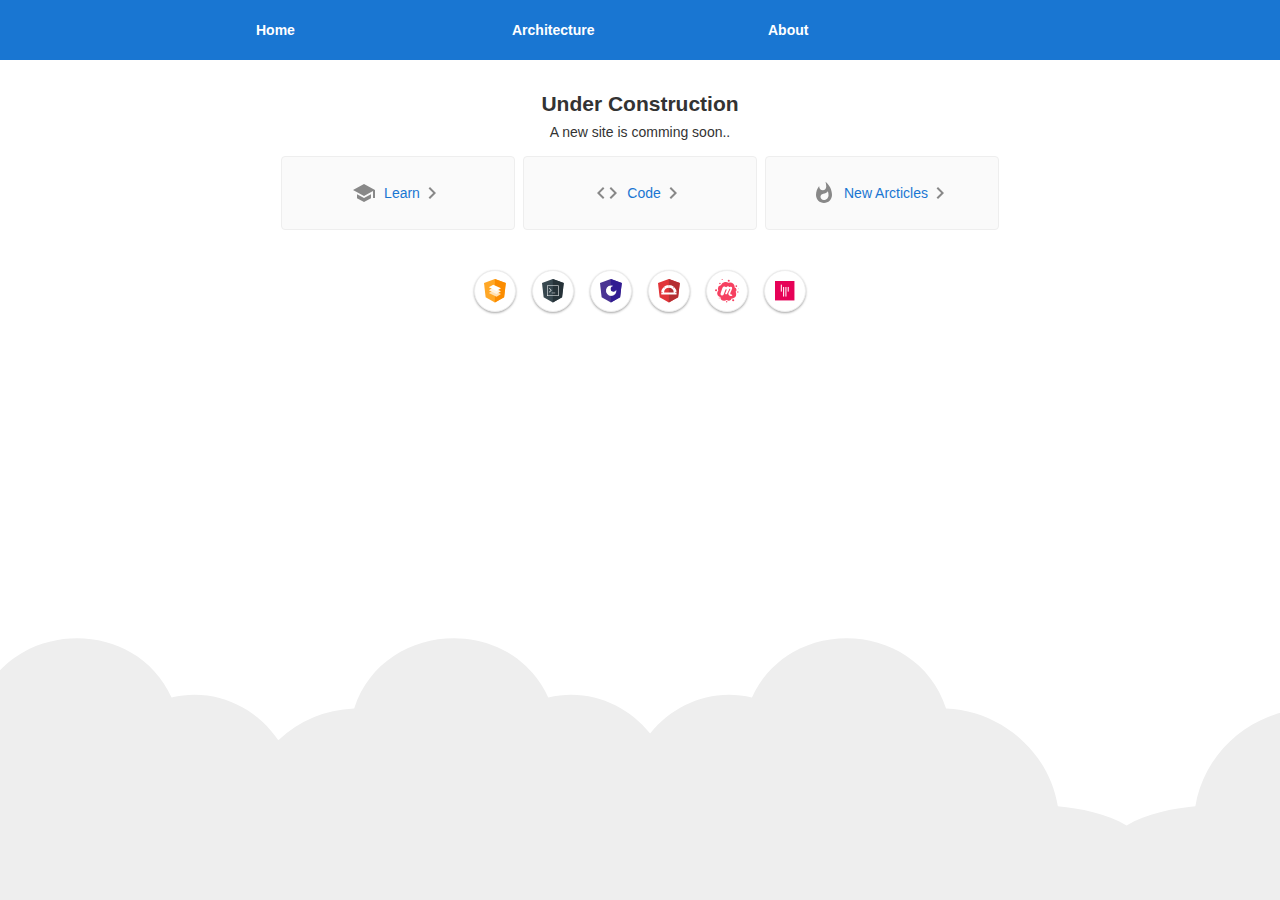
==== index.html @ bba0c933 "init project" ====
<!doctype html>
<html lang="en">
<head>
  <meta charset="utf-8">
  <title>Marcelointaschi</title>
  <base href="/">
  <meta name="viewport" content="width=device-width, initial-scale=1">
  <link rel="icon" type="image/x-icon" href="favicon.ico">
<link rel="stylesheet" href="styles.09e2c710755c8867a460.css"></head>
<body>
  <app-root></app-root>
<script src="runtime-es2015.edb2fcf2778e7bf1d426.js" type="module"></script><script src="runtime-es5.edb2fcf2778e7bf1d426.js" nomodule defer></script><script src="polyfills-es5.ef4b1e1fc703b3ff76e3.js" nomodule defer></script><script src="polyfills-es2015.2987770fde9daa1d8a2e.js" type="module"></script><script src="main-es2015.d9780e450e1faacce723.js" type="module"></script><script src="main-es5.d9780e450e1faacce723.js" nomodule defer></script></body>
</html>
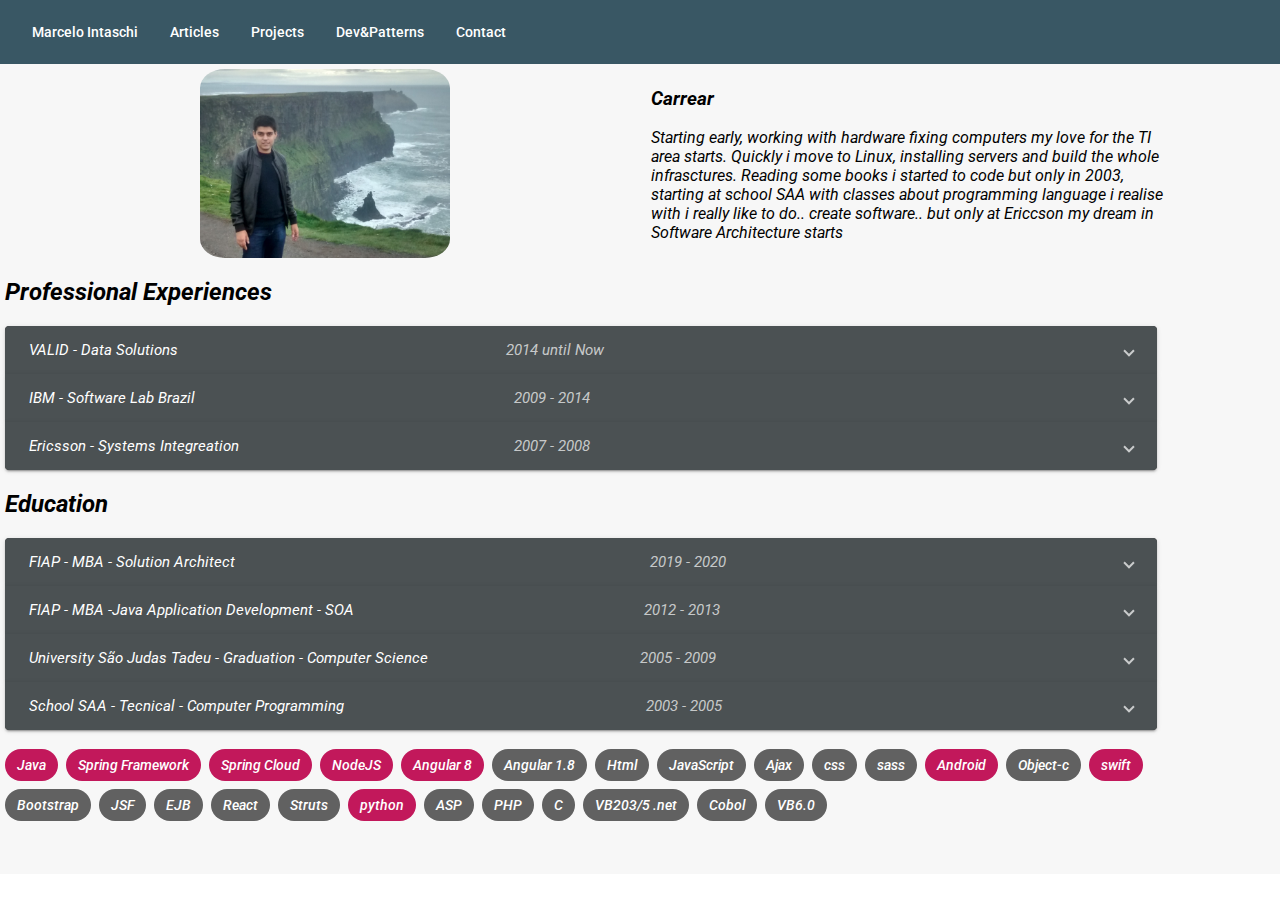
==== commit 1dcbda51: "new version" ====
--- a/index.html
+++ b/index.html
@@ -6,8 +6,25 @@
   <base href="/">
   <meta name="viewport" content="width=device-width, initial-scale=1">
   <link rel="icon" type="image/x-icon" href="favicon.ico">
-<link rel="stylesheet" href="styles.09e2c710755c8867a460.css"></head>
+  <link href="https://fonts.googleapis.com/css?family=Roboto:300,400,500&display=swap" rel="stylesheet">
+  <link href="https://fonts.googleapis.com/icon?family=Material+Icons" rel="stylesheet">
+  <link rel="stylesheet" href="https://maxcdn.bootstrapcdn.com/font-awesome/4.4.0/css/font-awesome.min.css"> 
+<link rel="stylesheet" href="styles.2b70e128303e6f222e2a.css"></head>
 <body>
   <app-root></app-root>
-<script src="runtime-es2015.edb2fcf2778e7bf1d426.js" type="module"></script><script src="runtime-es5.edb2fcf2778e7bf1d426.js" nomodule defer></script><script src="polyfills-es5.ef4b1e1fc703b3ff76e3.js" nomodule defer></script><script src="polyfills-es2015.2987770fde9daa1d8a2e.js" type="module"></script><script src="main-es2015.d9780e450e1faacce723.js" type="module"></script><script src="main-es5.d9780e450e1faacce723.js" nomodule defer></script></body>
+  <script>
+    (function(i, s, o, g, r, a, m) {
+              i['GoogleAnalyticsObject'] = r;
+              i[r] = i[r] || function() {
+                  (i[r].q = i[r].q || []).push(arguments)
+              }, i[r].l = 1 * new Date();
+              a = s.createElement(o),
+                  m = s.getElementsByTagName(o)[0];
+              a.async = 1;
+              a.src = g;
+              m.parentNode.insertBefore(a, m)
+          })(window, document, 'script', 'https://www.google-analytics.com/analytics.js', 'ga');
+  ga('create', 'UA-159096635-1', 'auto');// add your tracking ID here.
+  </script>
+<script src="runtime-es2015.c5fa8325f89fc516600b.js" type="module"></script><script src="runtime-es5.c5fa8325f89fc516600b.js" nomodule defer></script><script src="polyfills-es5.3e8196928d184a6e5319.js" nomodule defer></script><script src="polyfills-es2015.5b10b8fd823b6392f1fd.js" type="module"></script><script src="main-es2015.b1206ea0f3037a9e7213.js" type="module"></script><script src="main-es5.b1206ea0f3037a9e7213.js" nomodule defer></script></body>
 </html>
--- a/styles.2b70e128303e6f222e2a.css
+++ b/styles.2b70e128303e6f222e2a.css
@@ -0,0 +1 @@
+.mat-badge-content{font-weight:600;font-size:12px;font-family:Roboto,"Helvetica Neue",sans-serif}.mat-badge-small .mat-badge-content{font-size:9px}.mat-badge-large .mat-badge-content{font-size:24px}.mat-h1,.mat-headline,.mat-typography h1{font:400 24px/32px Roboto,"Helvetica Neue",sans-serif;margin:0 0 16px}.mat-h2,.mat-title,.mat-typography h2{font:500 20px/32px Roboto,"Helvetica Neue",sans-serif;margin:0 0 16px}.mat-h3,.mat-subheading-2,.mat-typography h3{font:400 16px/28px Roboto,"Helvetica Neue",sans-serif;margin:0 0 16px}.mat-h4,.mat-subheading-1,.mat-typography h4{font:400 15px/24px Roboto,"Helvetica Neue",sans-serif;margin:0 0 16px}.mat-h5,.mat-typography h5{font:400 calc(14px * .83)/20px Roboto,"Helvetica Neue",sans-serif;margin:0 0 12px}.mat-h6,.mat-typography h6{font:400 calc(14px * .67)/20px Roboto,"Helvetica Neue",sans-serif;margin:0 0 12px}.mat-body-2,.mat-body-strong{font:500 14px/24px Roboto,"Helvetica Neue",sans-serif}.mat-body,.mat-body-1,.mat-typography{font:400 14px/20px Roboto,"Helvetica Neue",sans-serif}.mat-body p,.mat-body-1 p,.mat-typography p{margin:0 0 12px}.mat-caption,.mat-small{font:400 12px/20px Roboto,"Helvetica Neue",sans-serif}.mat-display-4,.mat-typography .mat-display-4{font:300 112px/112px Roboto,"Helvetica Neue",sans-serif;letter-spacing:-.05em;margin:0 0 56px}.mat-display-3,.mat-typography .mat-display-3{font:400 56px/56px Roboto,"Helvetica Neue",sans-serif;letter-spacing:-.02em;margin:0 0 64px}.mat-display-2,.mat-typography .mat-display-2{font:400 45px/48px Roboto,"Helvetica Neue",sans-serif;letter-spacing:-.005em;margin:0 0 64px}.mat-display-1,.mat-typography .mat-display-1{font:400 34px/40px Roboto,"Helvetica Neue",sans-serif;margin:0 0 64px}.mat-bottom-sheet-container{font:400 14px/20px Roboto,"Helvetica Neue",sans-serif}.mat-button,.mat-fab,.mat-flat-button,.mat-icon-button,.mat-mini-fab,.mat-raised-button,.mat-stroked-button{font-family:Roboto,"Helvetica Neue",sans-serif;font-size:14px;font-weight:500}.mat-button-toggle,.mat-card{font-family:Roboto,"Helvetica Neue",sans-serif}.mat-card-title{font-size:24px;font-weight:500}.mat-card-header .mat-card-title{font-size:20px}.mat-card-content,.mat-card-subtitle{font-size:14px}.mat-checkbox{font-family:Roboto,"Helvetica Neue",sans-serif}.mat-checkbox-layout .mat-checkbox-label{line-height:24px}.mat-chip{font-size:14px;font-weight:500}.mat-chip .mat-chip-remove.mat-icon,.mat-chip .mat-chip-trailing-icon.mat-icon{font-size:18px}.mat-table{font-family:Roboto,"Helvetica Neue",sans-serif}.mat-header-cell{font-size:12px;font-weight:500}.mat-cell,.mat-footer-cell{font-size:14px}.mat-calendar{font-family:Roboto,"Helvetica Neue",sans-serif}.mat-calendar-body{font-size:13px}.mat-calendar-body-label,.mat-calendar-period-button{font-size:14px;font-weight:500}.mat-calendar-table-header th{font-size:11px;font-weight:400}.mat-dialog-title{font:500 20px/32px Roboto,"Helvetica Neue",sans-serif}.mat-expansion-panel-header{font-family:Roboto,"Helvetica Neue",sans-serif;font-size:15px;font-weight:400}.mat-expansion-panel-content{font:400 14px/20px Roboto,"Helvetica Neue",sans-serif}.mat-form-field{font-size:inherit;font-weight:400;line-height:1.125;font-family:Roboto,"Helvetica Neue",sans-serif}.mat-form-field-wrapper{padding-bottom:1.34375em}.mat-form-field-prefix .mat-icon,.mat-form-field-suffix .mat-icon{font-size:150%;line-height:1.125}.mat-form-field-prefix .mat-icon-button,.mat-form-field-suffix .mat-icon-button{height:1.5em;width:1.5em}.mat-form-field-prefix .mat-icon-button .mat-icon,.mat-form-field-suffix .mat-icon-button .mat-icon{height:1.125em;line-height:1.125}.mat-form-field-infix{padding:.5em 0;border-top:.84375em solid transparent}.mat-form-field-can-float .mat-input-server:focus+.mat-form-field-label-wrapper .mat-form-field-label,.mat-form-field-can-float.mat-form-field-should-float .mat-form-field-label{-webkit-transform:translateY(-1.34375em) scale(.75);transform:translateY(-1.34375em) scale(.75);width:133.33333%}.mat-form-field-can-float .mat-input-server[label]:not(:label-shown)+.mat-form-field-label-wrapper .mat-form-field-label{-webkit-transform:translateY(-1.34374em) scale(.75);transform:translateY(-1.34374em) scale(.75);width:133.33334%}.mat-form-field-label-wrapper{top:-.84375em;padding-top:.84375em}.mat-form-field-label{top:1.34375em}.mat-form-field-underline{bottom:1.34375em}.mat-form-field-subscript-wrapper{font-size:75%;margin-top:.66667em;top:calc(100% - 1.79167em)}.mat-form-field-appearance-legacy .mat-form-field-wrapper{padding-bottom:1.25em}.mat-form-field-appearance-legacy .mat-form-field-infix{padding:.4375em 0}.mat-form-field-appearance-legacy.mat-form-field-can-float .mat-input-server:focus+.mat-form-field-label-wrapper .mat-form-field-label,.mat-form-field-appearance-legacy.mat-form-field-can-float.mat-form-field-should-float .mat-form-field-label{-webkit-transform:translateY(-1.28125em) scale(.75) perspective(100px) translateZ(.001px);transform:translateY(-1.28125em) scale(.75) perspective(100px) translateZ(.001px);-ms-transform:translateY(-1.28125em) scale(.75);width:133.33333%}.mat-form-field-appearance-legacy.mat-form-field-can-float .mat-form-field-autofill-control:-webkit-autofill+.mat-form-field-label-wrapper .mat-form-field-label{-webkit-transform:translateY(-1.28125em) scale(.75) perspective(100px) translateZ(.00101px);transform:translateY(-1.28125em) scale(.75) perspective(100px) translateZ(.00101px);-ms-transform:translateY(-1.28124em) scale(.75);width:133.33334%}.mat-form-field-appearance-legacy.mat-form-field-can-float .mat-input-server[label]:not(:label-shown)+.mat-form-field-label-wrapper .mat-form-field-label{-webkit-transform:translateY(-1.28125em) scale(.75) perspective(100px) translateZ(.00102px);transform:translateY(-1.28125em) scale(.75) perspective(100px) translateZ(.00102px);-ms-transform:translateY(-1.28123em) scale(.75);width:133.33335%}.mat-form-field-appearance-legacy .mat-form-field-label{top:1.28125em}.mat-form-field-appearance-legacy .mat-form-field-subscript-wrapper{margin-top:.54167em;top:calc(100% - 1.66667em)}@media print{.mat-form-field-appearance-legacy.mat-form-field-can-float .mat-input-server:focus+.mat-form-field-label-wrapper .mat-form-field-label,.mat-form-field-appearance-legacy.mat-form-field-can-float.mat-form-field-should-float .mat-form-field-label{-webkit-transform:translateY(-1.28122em) scale(.75);transform:translateY(-1.28122em) scale(.75)}.mat-form-field-appearance-legacy.mat-form-field-can-float .mat-form-field-autofill-control:-webkit-autofill+.mat-form-field-label-wrapper .mat-form-field-label{-webkit-transform:translateY(-1.28121em) scale(.75);transform:translateY(-1.28121em) scale(.75)}.mat-form-field-appearance-legacy.mat-form-field-can-float .mat-input-server[label]:not(:label-shown)+.mat-form-field-label-wrapper .mat-form-field-label{-webkit-transform:translateY(-1.2812em) scale(.75);transform:translateY(-1.2812em) scale(.75)}}.mat-form-field-appearance-fill .mat-form-field-infix{padding:.25em 0 .75em}.mat-form-field-appearance-fill .mat-form-field-label{top:1.09375em;margin-top:-.5em}.mat-form-field-appearance-fill.mat-form-field-can-float .mat-input-server:focus+.mat-form-field-label-wrapper .mat-form-field-label,.mat-form-field-appearance-fill.mat-form-field-can-float.mat-form-field-should-float .mat-form-field-label{-webkit-transform:translateY(-.59375em) scale(.75);transform:translateY(-.59375em) scale(.75);width:133.33333%}.mat-form-field-appearance-fill.mat-form-field-can-float .mat-input-server[label]:not(:label-shown)+.mat-form-field-label-wrapper .mat-form-field-label{-webkit-transform:translateY(-.59374em) scale(.75);transform:translateY(-.59374em) scale(.75);width:133.33334%}.mat-form-field-appearance-outline .mat-form-field-infix{padding:1em 0}.mat-form-field-appearance-outline .mat-form-field-label{top:1.84375em;margin-top:-.25em}.mat-form-field-appearance-outline.mat-form-field-can-float .mat-input-server:focus+.mat-form-field-label-wrapper .mat-form-field-label,.mat-form-field-appearance-outline.mat-form-field-can-float.mat-form-field-should-float .mat-form-field-label{-webkit-transform:translateY(-1.59375em) scale(.75);transform:translateY(-1.59375em) scale(.75);width:133.33333%}.mat-form-field-appearance-outline.mat-form-field-can-float .mat-input-server[label]:not(:label-shown)+.mat-form-field-label-wrapper .mat-form-field-label{-webkit-transform:translateY(-1.59374em) scale(.75);transform:translateY(-1.59374em) scale(.75);width:133.33334%}.mat-grid-tile-footer,.mat-grid-tile-header{font-size:14px}.mat-grid-tile-footer .mat-line,.mat-grid-tile-header .mat-line{white-space:nowrap;overflow:hidden;text-overflow:ellipsis;display:block;box-sizing:border-box}.mat-grid-tile-footer .mat-line:nth-child(n+2),.mat-grid-tile-header .mat-line:nth-child(n+2){font-size:12px}input.mat-input-element{margin-top:-.0625em}.mat-menu-item{font-family:Roboto,"Helvetica Neue",sans-serif;font-size:14px;font-weight:400}.mat-paginator,.mat-paginator-page-size .mat-select-trigger{font-family:Roboto,"Helvetica Neue",sans-serif;font-size:12px}.mat-radio-button,.mat-select{font-family:Roboto,"Helvetica Neue",sans-serif}.mat-select-trigger{height:1.125em}.mat-slide-toggle-content{font-family:Roboto,"Helvetica Neue",sans-serif}.mat-slider-thumb-label-text{font-family:Roboto,"Helvetica Neue",sans-serif;font-size:12px;font-weight:500}.mat-stepper-horizontal,.mat-stepper-vertical{font-family:Roboto,"Helvetica Neue",sans-serif}.mat-step-label{font-size:14px;font-weight:400}.mat-step-sub-label-error{font-weight:400}.mat-step-label-error{font-size:14px}.mat-step-label-selected{font-size:14px;font-weight:500}.mat-tab-group{font-family:Roboto,"Helvetica Neue",sans-serif}.mat-tab-label,.mat-tab-link{font-family:Roboto,"Helvetica Neue",sans-serif;font-size:14px;font-weight:500}.mat-toolbar,.mat-toolbar h1,.mat-toolbar h2,.mat-toolbar h3,.mat-toolbar h4,.mat-toolbar h5,.mat-toolbar h6{font:500 20px/32px Roboto,"Helvetica Neue",sans-serif;margin:0}.mat-tooltip{font-family:Roboto,"Helvetica Neue",sans-serif;font-size:10px;padding-top:6px;padding-bottom:6px}.mat-tooltip-handset{font-size:14px;padding-top:8px;padding-bottom:8px}.mat-list-item,.mat-list-option{font-family:Roboto,"Helvetica Neue",sans-serif}.mat-list-base .mat-list-item{font-size:16px}.mat-list-base .mat-list-item .mat-line{white-space:nowrap;overflow:hidden;text-overflow:ellipsis;display:block;box-sizing:border-box}.mat-list-base .mat-list-item .mat-line:nth-child(n+2){font-size:14px}.mat-list-base .mat-list-option{font-size:16px}.mat-list-base .mat-list-option .mat-line{white-space:nowrap;overflow:hidden;text-overflow:ellipsis;display:block;box-sizing:border-box}.mat-list-base .mat-list-option .mat-line:nth-child(n+2){font-size:14px}.mat-list-base[dense] .mat-list-item{font-size:12px}.mat-list-base[dense] .mat-list-item .mat-line{white-space:nowrap;overflow:hidden;text-overflow:ellipsis;display:block;box-sizing:border-box}.mat-list-base[dense] .mat-list-item .mat-line:nth-child(n+2),.mat-list-base[dense] .mat-list-option{font-size:12px}.mat-list-base[dense] .mat-list-option .mat-line{white-space:nowrap;overflow:hidden;text-overflow:ellipsis;display:block;box-sizing:border-box}.mat-list-base[dense] .mat-list-option .mat-line:nth-child(n+2){font-size:12px}.mat-list-base[dense] .mat-subheader{font-family:Roboto,"Helvetica Neue",sans-serif;font-size:12px;font-weight:500}.mat-option{font-family:Roboto,"Helvetica Neue",sans-serif;font-size:16px;color:#fff}.mat-optgroup-label{font:500 14px/24px Roboto,"Helvetica Neue",sans-serif;color:rgba(255,255,255,.7)}.mat-simple-snackbar{font-family:Roboto,"Helvetica Neue",sans-serif;font-size:14px}.mat-simple-snackbar-action{line-height:1;font-family:inherit;font-size:inherit;font-weight:500}.mat-ripple{overflow:hidden;position:relative}.mat-ripple.mat-ripple-unbounded{overflow:visible}.mat-ripple-element{position:absolute;border-radius:50%;pointer-events:none;-webkit-transition:opacity,-webkit-transform cubic-bezier(0,0,.2,1);transition:opacity,-webkit-transform 0s cubic-bezier(0,0,.2,1);transition:opacity,transform 0s cubic-bezier(0,0,.2,1);transition:opacity,transform 0s cubic-bezier(0,0,.2,1),-webkit-transform 0s cubic-bezier(0,0,.2,1);-webkit-transform:scale(0);transform:scale(0)}@media (-ms-high-contrast:active){.mat-ripple-element{display:none}}.cdk-visually-hidden{border:0;clip:rect(0 0 0 0);height:1px;margin:-1px;overflow:hidden;padding:0;position:absolute;width:1px;outline:0;-webkit-appearance:none;-moz-appearance:none}.cdk-global-overlay-wrapper,.cdk-overlay-container{pointer-events:none;top:0;left:0;height:100%;width:100%}.cdk-overlay-container{position:fixed;z-index:1000}.cdk-overlay-container:empty{display:none}.cdk-global-overlay-wrapper{display:-webkit-box;display:flex;position:absolute;z-index:1000}.cdk-overlay-pane{position:absolute;pointer-events:auto;box-sizing:border-box;z-index:1000;display:-webkit-box;display:flex;max-width:100%;max-height:100%}.cdk-overlay-backdrop{position:absolute;top:0;bottom:0;left:0;right:0;z-index:1000;pointer-events:auto;-webkit-tap-highlight-color:transparent;-webkit-transition:opacity .4s cubic-bezier(.25,.8,.25,1);transition:opacity .4s cubic-bezier(.25,.8,.25,1);opacity:0}.cdk-overlay-backdrop.cdk-overlay-backdrop-showing{opacity:1}@media screen and (-ms-high-contrast:active){.cdk-overlay-backdrop.cdk-overlay-backdrop-showing{opacity:.6}}.cdk-overlay-dark-backdrop{background:rgba(0,0,0,.32)}.cdk-overlay-transparent-backdrop,.cdk-overlay-transparent-backdrop.cdk-overlay-backdrop-showing{opacity:0}.cdk-overlay-connected-position-bounding-box{position:absolute;z-index:1000;display:-webkit-box;display:flex;-webkit-box-orient:vertical;-webkit-box-direction:normal;flex-direction:column;min-width:1px;min-height:1px}.cdk-global-scrollblock{position:fixed;width:100%;overflow-y:scroll}@-webkit-keyframes cdk-text-field-autofill-start{/*!*/}@keyframes cdk-text-field-autofill-start{/*!*/}@-webkit-keyframes cdk-text-field-autofill-end{/*!*/}@keyframes cdk-text-field-autofill-end{/*!*/}.cdk-text-field-autofill-monitored:-webkit-autofill{-webkit-animation-name:cdk-text-field-autofill-start;animation-name:cdk-text-field-autofill-start}.cdk-text-field-autofill-monitored:not(:-webkit-autofill){-webkit-animation-name:cdk-text-field-autofill-end;animation-name:cdk-text-field-autofill-end}textarea.cdk-textarea-autosize{resize:none}textarea.cdk-textarea-autosize-measuring{height:auto!important;overflow:hidden!important;padding:2px 0!important;box-sizing:content-box!important}.mat-ripple-element{background-color:rgba(255,255,255,.1)}.mat-option.mat-selected:not(.mat-option-multiple):not(.mat-option-disabled),.mat-option:focus:not(.mat-option-disabled),.mat-option:hover:not(.mat-option-disabled){background:rgba(255,255,255,.04)}.mat-option.mat-active{background:rgba(255,255,255,.04);color:#fff}.mat-option.mat-option-disabled{color:rgba(255,255,255,.5)}.mat-primary .mat-option.mat-selected:not(.mat-option-disabled){color:#c2185b}.mat-accent .mat-option.mat-selected:not(.mat-option-disabled){color:#b0bec5}.mat-warn .mat-option.mat-selected:not(.mat-option-disabled){color:#f44336}.mat-optgroup-disabled .mat-optgroup-label{color:rgba(255,255,255,.5)}.mat-pseudo-checkbox{color:rgba(255,255,255,.7)}.mat-pseudo-checkbox::after{color:#303030}.mat-pseudo-checkbox-disabled{color:#686868}.mat-primary .mat-pseudo-checkbox-checked,.mat-primary .mat-pseudo-checkbox-indeterminate{background:#c2185b}.mat-accent .mat-pseudo-checkbox-checked,.mat-accent .mat-pseudo-checkbox-indeterminate,.mat-pseudo-checkbox-checked,.mat-pseudo-checkbox-indeterminate{background:#b0bec5}.mat-warn .mat-pseudo-checkbox-checked,.mat-warn .mat-pseudo-checkbox-indeterminate{background:#f44336}.mat-pseudo-checkbox-checked.mat-pseudo-checkbox-disabled,.mat-pseudo-checkbox-indeterminate.mat-pseudo-checkbox-disabled{background:#686868}.mat-elevation-z0{box-shadow:0 0 0 0 rgba(0,0,0,.2),0 0 0 0 rgba(0,0,0,.14),0 0 0 0 rgba(0,0,0,.12)}.mat-elevation-z1{box-shadow:0 2px 1px -1px rgba(0,0,0,.2),0 1px 1px 0 rgba(0,0,0,.14),0 1px 3px 0 rgba(0,0,0,.12)}.mat-elevation-z2{box-shadow:0 3px 1px -2px rgba(0,0,0,.2),0 2px 2px 0 rgba(0,0,0,.14),0 1px 5px 0 rgba(0,0,0,.12)}.mat-elevation-z3{box-shadow:0 3px 3px -2px rgba(0,0,0,.2),0 3px 4px 0 rgba(0,0,0,.14),0 1px 8px 0 rgba(0,0,0,.12)}.mat-elevation-z4{box-shadow:0 2px 4px -1px rgba(0,0,0,.2),0 4px 5px 0 rgba(0,0,0,.14),0 1px 10px 0 rgba(0,0,0,.12)}.mat-elevation-z5{box-shadow:0 3px 5px -1px rgba(0,0,0,.2),0 5px 8px 0 rgba(0,0,0,.14),0 1px 14px 0 rgba(0,0,0,.12)}.mat-elevation-z6{box-shadow:0 3px 5px -1px rgba(0,0,0,.2),0 6px 10px 0 rgba(0,0,0,.14),0 1px 18px 0 rgba(0,0,0,.12)}.mat-elevation-z7{box-shadow:0 4px 5px -2px rgba(0,0,0,.2),0 7px 10px 1px rgba(0,0,0,.14),0 2px 16px 1px rgba(0,0,0,.12)}.mat-elevation-z8{box-shadow:0 5px 5px -3px rgba(0,0,0,.2),0 8px 10px 1px rgba(0,0,0,.14),0 3px 14px 2px rgba(0,0,0,.12)}.mat-elevation-z9{box-shadow:0 5px 6px -3px rgba(0,0,0,.2),0 9px 12px 1px rgba(0,0,0,.14),0 3px 16px 2px rgba(0,0,0,.12)}.mat-elevation-z10{box-shadow:0 6px 6px -3px rgba(0,0,0,.2),0 10px 14px 1px rgba(0,0,0,.14),0 4px 18px 3px rgba(0,0,0,.12)}.mat-elevation-z11{box-shadow:0 6px 7px -4px rgba(0,0,0,.2),0 11px 15px 1px rgba(0,0,0,.14),0 4px 20px 3px rgba(0,0,0,.12)}.mat-elevation-z12{box-shadow:0 7px 8px -4px rgba(0,0,0,.2),0 12px 17px 2px rgba(0,0,0,.14),0 5px 22px 4px rgba(0,0,0,.12)}.mat-elevation-z13{box-shadow:0 7px 8px -4px rgba(0,0,0,.2),0 13px 19px 2px rgba(0,0,0,.14),0 5px 24px 4px rgba(0,0,0,.12)}.mat-elevation-z14{box-shadow:0 7px 9px -4px rgba(0,0,0,.2),0 14px 21px 2px rgba(0,0,0,.14),0 5px 26px 4px rgba(0,0,0,.12)}.mat-elevation-z15{box-shadow:0 8px 9px -5px rgba(0,0,0,.2),0 15px 22px 2px rgba(0,0,0,.14),0 6px 28px 5px rgba(0,0,0,.12)}.mat-elevation-z16{box-shadow:0 8px 10px -5px rgba(0,0,0,.2),0 16px 24px 2px rgba(0,0,0,.14),0 6px 30px 5px rgba(0,0,0,.12)}.mat-elevation-z17{box-shadow:0 8px 11px -5px rgba(0,0,0,.2),0 17px 26px 2px rgba(0,0,0,.14),0 6px 32px 5px rgba(0,0,0,.12)}.mat-elevation-z18{box-shadow:0 9px 11px -5px rgba(0,0,0,.2),0 18px 28px 2px rgba(0,0,0,.14),0 7px 34px 6px rgba(0,0,0,.12)}.mat-elevation-z19{box-shadow:0 9px 12px -6px rgba(0,0,0,.2),0 19px 29px 2px rgba(0,0,0,.14),0 7px 36px 6px rgba(0,0,0,.12)}.mat-elevation-z20{box-shadow:0 10px 13px -6px rgba(0,0,0,.2),0 20px 31px 3px rgba(0,0,0,.14),0 8px 38px 7px rgba(0,0,0,.12)}.mat-elevation-z21{box-shadow:0 10px 13px -6px rgba(0,0,0,.2),0 21px 33px 3px rgba(0,0,0,.14),0 8px 40px 7px rgba(0,0,0,.12)}.mat-elevation-z22{box-shadow:0 10px 14px -6px rgba(0,0,0,.2),0 22px 35px 3px rgba(0,0,0,.14),0 8px 42px 7px rgba(0,0,0,.12)}.mat-elevation-z23{box-shadow:0 11px 14px -7px rgba(0,0,0,.2),0 23px 36px 3px rgba(0,0,0,.14),0 9px 44px 8px rgba(0,0,0,.12)}.mat-elevation-z24{box-shadow:0 11px 15px -7px rgba(0,0,0,.2),0 24px 38px 3px rgba(0,0,0,.14),0 9px 46px 8px rgba(0,0,0,.12)}.mat-app-background{background-color:#303030;color:#fff}.mat-theme-loaded-marker{display:none}.mat-autocomplete-panel{background:#424242;color:#fff}.mat-autocomplete-panel:not([class*=mat-elevation-z]){box-shadow:0 2px 4px -1px rgba(0,0,0,.2),0 4px 5px 0 rgba(0,0,0,.14),0 1px 10px 0 rgba(0,0,0,.12)}.mat-autocomplete-panel .mat-option.mat-selected:not(.mat-active):not(:hover){background:#424242}.mat-autocomplete-panel .mat-option.mat-selected:not(.mat-active):not(:hover):not(.mat-option-disabled){color:#fff}@media (-ms-high-contrast:active){.mat-badge-content{outline:solid 1px;border-radius:0}.mat-checkbox-disabled{opacity:.5}}.mat-badge-accent .mat-badge-content{background:#b0bec5;color:rgba(0,0,0,.87)}.mat-badge-warn .mat-badge-content{color:#fff;background:#f44336}.mat-badge{position:relative}.mat-badge-hidden .mat-badge-content{display:none}.mat-badge-disabled .mat-badge-content{background:#6e6e6e;color:rgba(255,255,255,.5)}.mat-badge-content{color:#fff;background:#c2185b;position:absolute;text-align:center;display:inline-block;border-radius:50%;-webkit-transition:-webkit-transform .2s ease-in-out;transition:-webkit-transform .2s ease-in-out;transition:transform .2s ease-in-out;transition:transform .2s ease-in-out,-webkit-transform .2s ease-in-out;-webkit-transform:scale(.6);transform:scale(.6);overflow:hidden;white-space:nowrap;text-overflow:ellipsis;pointer-events:none}.mat-badge-content._mat-animation-noopable,.ng-animate-disabled .mat-badge-content{-webkit-transition:none;transition:none}.mat-badge-content.mat-badge-active{-webkit-transform:none;transform:none}.mat-badge-small .mat-badge-content{width:16px;height:16px;line-height:16px}.mat-badge-small.mat-badge-above .mat-badge-content{top:-8px}.mat-badge-small.mat-badge-below .mat-badge-content{bottom:-8px}.mat-badge-small.mat-badge-before .mat-badge-content{left:-16px}[dir=rtl] .mat-badge-small.mat-badge-before .mat-badge-content{left:auto;right:-16px}.mat-badge-small.mat-badge-after .mat-badge-content{right:-16px}[dir=rtl] .mat-badge-small.mat-badge-after .mat-badge-content{right:auto;left:-16px}.mat-badge-small.mat-badge-overlap.mat-badge-before .mat-badge-content{left:-8px}[dir=rtl] .mat-badge-small.mat-badge-overlap.mat-badge-before .mat-badge-content{left:auto;right:-8px}.mat-badge-small.mat-badge-overlap.mat-badge-after .mat-badge-content{right:-8px}[dir=rtl] .mat-badge-small.mat-badge-overlap.mat-badge-after .mat-badge-content{right:auto;left:-8px}.mat-badge-medium .mat-badge-content{width:22px;height:22px;line-height:22px}.mat-badge-medium.mat-badge-above .mat-badge-content{top:-11px}.mat-badge-medium.mat-badge-below .mat-badge-content{bottom:-11px}.mat-badge-medium.mat-badge-before .mat-badge-content{left:-22px}[dir=rtl] .mat-badge-medium.mat-badge-before .mat-badge-content{left:auto;right:-22px}.mat-badge-medium.mat-badge-after .mat-badge-content{right:-22px}[dir=rtl] .mat-badge-medium.mat-badge-after .mat-badge-content{right:auto;left:-22px}.mat-badge-medium.mat-badge-overlap.mat-badge-before .mat-badge-content{left:-11px}[dir=rtl] .mat-badge-medium.mat-badge-overlap.mat-badge-before .mat-badge-content{left:auto;right:-11px}.mat-badge-medium.mat-badge-overlap.mat-badge-after .mat-badge-content{right:-11px}[dir=rtl] .mat-badge-medium.mat-badge-overlap.mat-badge-after .mat-badge-content{right:auto;left:-11px}.mat-badge-large .mat-badge-content{width:28px;height:28px;line-height:28px}.mat-badge-large.mat-badge-above .mat-badge-content{top:-14px}.mat-badge-large.mat-badge-below .mat-badge-content{bottom:-14px}.mat-badge-large.mat-badge-before .mat-badge-content{left:-28px}[dir=rtl] .mat-badge-large.mat-badge-before .mat-badge-content{left:auto;right:-28px}.mat-badge-large.mat-badge-after .mat-badge-content{right:-28px}[dir=rtl] .mat-badge-large.mat-badge-after .mat-badge-content{right:auto;left:-28px}.mat-badge-large.mat-badge-overlap.mat-badge-before .mat-badge-content{left:-14px}[dir=rtl] .mat-badge-large.mat-badge-overlap.mat-badge-before .mat-badge-content{left:auto;right:-14px}.mat-badge-large.mat-badge-overlap.mat-badge-after .mat-badge-content{right:-14px}[dir=rtl] .mat-badge-large.mat-badge-overlap.mat-badge-after .mat-badge-content{right:auto;left:-14px}.mat-bottom-sheet-container{box-shadow:0 8px 10px -5px rgba(0,0,0,.2),0 16px 24px 2px rgba(0,0,0,.14),0 6px 30px 5px rgba(0,0,0,.12);background:#424242;color:#fff}.mat-button,.mat-icon-button,.mat-stroked-button{color:inherit;background:0 0}.mat-button.mat-primary,.mat-icon-button.mat-primary,.mat-stroked-button.mat-primary{color:#c2185b}.mat-button.mat-accent,.mat-icon-button.mat-accent,.mat-stroked-button.mat-accent{color:#b0bec5}.mat-button.mat-warn,.mat-icon-button.mat-warn,.mat-stroked-button.mat-warn{color:#f44336}.mat-button.mat-accent[disabled],.mat-button.mat-primary[disabled],.mat-button.mat-warn[disabled],.mat-button[disabled][disabled],.mat-icon-button.mat-accent[disabled],.mat-icon-button.mat-primary[disabled],.mat-icon-button.mat-warn[disabled],.mat-icon-button[disabled][disabled],.mat-stroked-button.mat-accent[disabled],.mat-stroked-button.mat-primary[disabled],.mat-stroked-button.mat-warn[disabled],.mat-stroked-button[disabled][disabled]{color:rgba(255,255,255,.3)}.mat-button.mat-primary .mat-button-focus-overlay,.mat-icon-button.mat-primary .mat-button-focus-overlay,.mat-stroked-button.mat-primary .mat-button-focus-overlay{background-color:#c2185b}.mat-button.mat-accent .mat-button-focus-overlay,.mat-icon-button.mat-accent .mat-button-focus-overlay,.mat-stroked-button.mat-accent .mat-button-focus-overlay{background-color:#b0bec5}.mat-button.mat-warn .mat-button-focus-overlay,.mat-icon-button.mat-warn .mat-button-focus-overlay,.mat-stroked-button.mat-warn .mat-button-focus-overlay{background-color:#f44336}.mat-button[disabled] .mat-button-focus-overlay,.mat-icon-button[disabled] .mat-button-focus-overlay,.mat-stroked-button[disabled] .mat-button-focus-overlay{background-color:transparent}.mat-button .mat-ripple-element,.mat-icon-button .mat-ripple-element,.mat-stroked-button .mat-ripple-element{opacity:.1;background-color:currentColor}.mat-button-focus-overlay{background:#fff}.mat-stroked-button:not([disabled]){border-color:rgba(255,255,255,.12)}.mat-fab,.mat-flat-button,.mat-mini-fab,.mat-raised-button{color:#fff;background-color:#424242}.mat-fab.mat-primary,.mat-flat-button.mat-primary,.mat-mini-fab.mat-primary,.mat-raised-button.mat-primary{color:#fff;background-color:#c2185b}.mat-fab.mat-accent,.mat-flat-button.mat-accent,.mat-mini-fab.mat-accent,.mat-raised-button.mat-accent{color:rgba(0,0,0,.87);background-color:#b0bec5}.mat-fab.mat-warn,.mat-flat-button.mat-warn,.mat-mini-fab.mat-warn,.mat-raised-button.mat-warn{color:#fff;background-color:#f44336}.mat-fab.mat-accent[disabled],.mat-fab.mat-primary[disabled],.mat-fab.mat-warn[disabled],.mat-fab[disabled][disabled],.mat-flat-button.mat-accent[disabled],.mat-flat-button.mat-primary[disabled],.mat-flat-button.mat-warn[disabled],.mat-flat-button[disabled][disabled],.mat-mini-fab.mat-accent[disabled],.mat-mini-fab.mat-primary[disabled],.mat-mini-fab.mat-warn[disabled],.mat-mini-fab[disabled][disabled],.mat-raised-button.mat-accent[disabled],.mat-raised-button.mat-primary[disabled],.mat-raised-button.mat-warn[disabled],.mat-raised-button[disabled][disabled]{color:rgba(255,255,255,.3);background-color:rgba(255,255,255,.12)}.mat-fab.mat-primary .mat-ripple-element,.mat-flat-button.mat-primary .mat-ripple-element,.mat-mini-fab.mat-primary .mat-ripple-element,.mat-raised-button.mat-primary .mat-ripple-element{background-color:rgba(255,255,255,.1)}.mat-fab.mat-accent .mat-ripple-element,.mat-flat-button.mat-accent .mat-ripple-element,.mat-mini-fab.mat-accent .mat-ripple-element,.mat-raised-button.mat-accent .mat-ripple-element{background-color:rgba(0,0,0,.1)}.mat-fab.mat-warn .mat-ripple-element,.mat-flat-button.mat-warn .mat-ripple-element,.mat-mini-fab.mat-warn .mat-ripple-element,.mat-raised-button.mat-warn .mat-ripple-element{background-color:rgba(255,255,255,.1)}.mat-flat-button:not([class*=mat-elevation-z]),.mat-stroked-button:not([class*=mat-elevation-z]){box-shadow:0 0 0 0 rgba(0,0,0,.2),0 0 0 0 rgba(0,0,0,.14),0 0 0 0 rgba(0,0,0,.12)}.mat-raised-button:not([class*=mat-elevation-z]){box-shadow:0 3px 1px -2px rgba(0,0,0,.2),0 2px 2px 0 rgba(0,0,0,.14),0 1px 5px 0 rgba(0,0,0,.12)}.mat-raised-button:not([disabled]):active:not([class*=mat-elevation-z]){box-shadow:0 5px 5px -3px rgba(0,0,0,.2),0 8px 10px 1px rgba(0,0,0,.14),0 3px 14px 2px rgba(0,0,0,.12)}.mat-raised-button[disabled]:not([class*=mat-elevation-z]){box-shadow:0 0 0 0 rgba(0,0,0,.2),0 0 0 0 rgba(0,0,0,.14),0 0 0 0 rgba(0,0,0,.12)}.mat-fab:not([class*=mat-elevation-z]),.mat-mini-fab:not([class*=mat-elevation-z]){box-shadow:0 3px 5px -1px rgba(0,0,0,.2),0 6px 10px 0 rgba(0,0,0,.14),0 1px 18px 0 rgba(0,0,0,.12)}.mat-fab:not([disabled]):active:not([class*=mat-elevation-z]),.mat-mini-fab:not([disabled]):active:not([class*=mat-elevation-z]){box-shadow:0 7px 8px -4px rgba(0,0,0,.2),0 12px 17px 2px rgba(0,0,0,.14),0 5px 22px 4px rgba(0,0,0,.12)}.mat-fab[disabled]:not([class*=mat-elevation-z]),.mat-mini-fab[disabled]:not([class*=mat-elevation-z]){box-shadow:0 0 0 0 rgba(0,0,0,.2),0 0 0 0 rgba(0,0,0,.14),0 0 0 0 rgba(0,0,0,.12)}.mat-button-toggle-group,.mat-button-toggle-standalone{box-shadow:0 3px 1px -2px rgba(0,0,0,.2),0 2px 2px 0 rgba(0,0,0,.14),0 1px 5px 0 rgba(0,0,0,.12)}.mat-button-toggle-group-appearance-standard,.mat-button-toggle-standalone.mat-button-toggle-appearance-standard{box-shadow:none;border:1px solid rgba(255,255,255,.12)}.mat-button-toggle{color:rgba(255,255,255,.5)}.mat-button-toggle .mat-button-toggle-focus-overlay{background-color:rgba(255,255,255,.12)}.mat-button-toggle-appearance-standard{color:#fff;background:#424242}.mat-button-toggle-appearance-standard .mat-button-toggle-focus-overlay{background-color:#fff}.mat-button-toggle-group-appearance-standard .mat-button-toggle+.mat-button-toggle{border-left:1px solid rgba(255,255,255,.12)}[dir=rtl] .mat-button-toggle-group-appearance-standard .mat-button-toggle+.mat-button-toggle{border-left:none;border-right:1px solid rgba(255,255,255,.12)}.mat-button-toggle-group-appearance-standard.mat-button-toggle-vertical .mat-button-toggle+.mat-button-toggle{border-left:none;border-right:none;border-top:1px solid rgba(255,255,255,.12)}.mat-button-toggle-checked{background-color:#212121;color:rgba(255,255,255,.7)}.mat-button-toggle-checked.mat-button-toggle-appearance-standard{color:#fff}.mat-button-toggle-disabled{color:rgba(255,255,255,.3);background-color:#000}.mat-button-toggle-disabled.mat-button-toggle-appearance-standard{background:#424242}.mat-button-toggle-disabled.mat-button-toggle-checked{background-color:#424242}.mat-card{background:#424242;color:#fff}.mat-card:not([class*=mat-elevation-z]){box-shadow:0 2px 1px -1px rgba(0,0,0,.2),0 1px 1px 0 rgba(0,0,0,.14),0 1px 3px 0 rgba(0,0,0,.12)}.mat-card.mat-card-flat:not([class*=mat-elevation-z]){box-shadow:0 0 0 0 rgba(0,0,0,.2),0 0 0 0 rgba(0,0,0,.14),0 0 0 0 rgba(0,0,0,.12)}.mat-card-subtitle{color:rgba(255,255,255,.7)}.mat-checkbox-frame{border-color:rgba(255,255,255,.7)}.mat-checkbox-checkmark{fill:#303030}.mat-checkbox-checkmark-path{stroke:#303030!important}@media (-ms-high-contrast:black-on-white){.mat-checkbox-checkmark-path{stroke:#000!important}}.mat-checkbox-mixedmark{background-color:#303030}.mat-checkbox-checked.mat-primary .mat-checkbox-background,.mat-checkbox-indeterminate.mat-primary .mat-checkbox-background{background-color:#c2185b}.mat-checkbox-checked.mat-accent .mat-checkbox-background,.mat-checkbox-indeterminate.mat-accent .mat-checkbox-background{background-color:#b0bec5}.mat-checkbox-checked.mat-warn .mat-checkbox-background,.mat-checkbox-indeterminate.mat-warn .mat-checkbox-background{background-color:#f44336}.mat-checkbox-disabled.mat-checkbox-checked .mat-checkbox-background,.mat-checkbox-disabled.mat-checkbox-indeterminate .mat-checkbox-background{background-color:#686868}.mat-checkbox-disabled:not(.mat-checkbox-checked) .mat-checkbox-frame{border-color:#686868}.mat-checkbox-disabled .mat-checkbox-label{color:rgba(255,255,255,.7)}@media (-ms-high-contrast:active){.mat-checkbox-background{background:0 0}}.mat-checkbox .mat-ripple-element{background-color:#fff}.mat-checkbox-checked:not(.mat-checkbox-disabled).mat-primary .mat-ripple-element,.mat-checkbox:active:not(.mat-checkbox-disabled).mat-primary .mat-ripple-element{background:#c2185b}.mat-checkbox-checked:not(.mat-checkbox-disabled).mat-accent .mat-ripple-element,.mat-checkbox:active:not(.mat-checkbox-disabled).mat-accent .mat-ripple-element{background:#b0bec5}.mat-checkbox-checked:not(.mat-checkbox-disabled).mat-warn .mat-ripple-element,.mat-checkbox:active:not(.mat-checkbox-disabled).mat-warn .mat-ripple-element{background:#f44336}.mat-chip.mat-standard-chip{background-color:#616161;color:#fff}.mat-chip.mat-standard-chip .mat-chip-remove{color:#fff;opacity:.4}.mat-chip.mat-standard-chip:not(.mat-chip-disabled):active{box-shadow:0 3px 3px -2px rgba(0,0,0,.2),0 3px 4px 0 rgba(0,0,0,.14),0 1px 8px 0 rgba(0,0,0,.12)}.mat-chip.mat-standard-chip:not(.mat-chip-disabled) .mat-chip-remove:hover{opacity:.54}.mat-chip.mat-standard-chip.mat-chip-disabled{opacity:.4}.mat-chip.mat-standard-chip::after{background:#fff}.mat-chip.mat-standard-chip.mat-chip-selected.mat-primary{background-color:#c2185b;color:#fff}.mat-chip.mat-standard-chip.mat-chip-selected.mat-primary .mat-chip-remove{color:#fff;opacity:.4}.mat-chip.mat-standard-chip.mat-chip-selected.mat-primary .mat-ripple-element{background:rgba(255,255,255,.1)}.mat-chip.mat-standard-chip.mat-chip-selected.mat-warn{background-color:#f44336;color:#fff}.mat-chip.mat-standard-chip.mat-chip-selected.mat-warn .mat-chip-remove{color:#fff;opacity:.4}.mat-chip.mat-standard-chip.mat-chip-selected.mat-warn .mat-ripple-element{background:rgba(255,255,255,.1)}.mat-chip.mat-standard-chip.mat-chip-selected.mat-accent{background-color:#b0bec5;color:rgba(0,0,0,.87)}.mat-chip.mat-standard-chip.mat-chip-selected.mat-accent .mat-chip-remove{color:rgba(0,0,0,.87);opacity:.4}.mat-chip.mat-standard-chip.mat-chip-selected.mat-accent .mat-ripple-element{background:rgba(0,0,0,.1)}.mat-table{background:#424242}.mat-table tbody,.mat-table tfoot,.mat-table thead,.mat-table-sticky,[mat-footer-row],[mat-header-row],[mat-row],mat-footer-row,mat-header-row,mat-row{background:inherit}mat-footer-row,mat-header-row,mat-row,td.mat-cell,td.mat-footer-cell,th.mat-header-cell{border-bottom-color:rgba(255,255,255,.12)}.mat-header-cell{color:rgba(255,255,255,.7)}.mat-cell,.mat-footer-cell{color:#fff}.mat-calendar-arrow{border-top-color:#fff}.mat-datepicker-content .mat-calendar-next-button,.mat-datepicker-content .mat-calendar-previous-button,.mat-datepicker-toggle{color:#fff}.mat-calendar-table-header{color:rgba(255,255,255,.5)}.mat-calendar-table-header-divider::after{background:rgba(255,255,255,.12)}.mat-calendar-body-label{color:rgba(255,255,255,.7)}.mat-calendar-body-cell-content{color:#fff;border-color:transparent}.mat-calendar-body-disabled>.mat-calendar-body-cell-content:not(.mat-calendar-body-selected){color:rgba(255,255,255,.5)}.cdk-keyboard-focused .mat-calendar-body-active>.mat-calendar-body-cell-content:not(.mat-calendar-body-selected),.cdk-program-focused .mat-calendar-body-active>.mat-calendar-body-cell-content:not(.mat-calendar-body-selected),.mat-calendar-body-cell:not(.mat-calendar-body-disabled):hover>.mat-calendar-body-cell-content:not(.mat-calendar-body-selected){background-color:rgba(255,255,255,.04)}.mat-calendar-body-today:not(.mat-calendar-body-selected){border-color:rgba(255,255,255,.5)}.mat-calendar-body-disabled>.mat-calendar-body-today:not(.mat-calendar-body-selected){border-color:rgba(255,255,255,.3)}.mat-calendar-body-selected{background-color:#c2185b;color:#fff}.mat-calendar-body-disabled>.mat-calendar-body-selected{background-color:rgba(194,24,91,.4)}.mat-calendar-body-today.mat-calendar-body-selected{box-shadow:inset 0 0 0 1px #fff}.mat-datepicker-content{box-shadow:0 2px 4px -1px rgba(0,0,0,.2),0 4px 5px 0 rgba(0,0,0,.14),0 1px 10px 0 rgba(0,0,0,.12);background-color:#424242;color:#fff}.mat-datepicker-content.mat-accent .mat-calendar-body-selected{background-color:#b0bec5;color:rgba(0,0,0,.87)}.mat-datepicker-content.mat-accent .mat-calendar-body-disabled>.mat-calendar-body-selected{background-color:rgba(176,190,197,.4)}.mat-datepicker-content.mat-accent .mat-calendar-body-today.mat-calendar-body-selected{box-shadow:inset 0 0 0 1px rgba(0,0,0,.87)}.mat-datepicker-content.mat-warn .mat-calendar-body-selected{background-color:#f44336;color:#fff}.mat-datepicker-content.mat-warn .mat-calendar-body-disabled>.mat-calendar-body-selected{background-color:rgba(244,67,54,.4)}.mat-datepicker-content.mat-warn .mat-calendar-body-today.mat-calendar-body-selected{box-shadow:inset 0 0 0 1px #fff}.mat-datepicker-content-touch{box-shadow:0 0 0 0 rgba(0,0,0,.2),0 0 0 0 rgba(0,0,0,.14),0 0 0 0 rgba(0,0,0,.12)}.mat-datepicker-toggle-active{color:#c2185b}.mat-datepicker-toggle-active.mat-accent{color:#b0bec5}.mat-datepicker-toggle-active.mat-warn{color:#f44336}.mat-dialog-container{box-shadow:0 11px 15px -7px rgba(0,0,0,.2),0 24px 38px 3px rgba(0,0,0,.14),0 9px 46px 8px rgba(0,0,0,.12);background:#424242;color:#fff}.mat-divider{border-top-color:rgba(255,255,255,.12)}.mat-divider-vertical{border-right-color:rgba(255,255,255,.12)}.mat-expansion-panel{background:#424242;color:#fff}.mat-expansion-panel:not([class*=mat-elevation-z]){box-shadow:0 3px 1px -2px rgba(0,0,0,.2),0 2px 2px 0 rgba(0,0,0,.14),0 1px 5px 0 rgba(0,0,0,.12)}.mat-action-row{border-top-color:rgba(255,255,255,.12)}.mat-expansion-panel .mat-expansion-panel-header.cdk-keyboard-focused:not([aria-disabled=true]),.mat-expansion-panel .mat-expansion-panel-header.cdk-program-focused:not([aria-disabled=true]),.mat-expansion-panel:not(.mat-expanded) .mat-expansion-panel-header:hover:not([aria-disabled=true]){background:rgba(255,255,255,.04)}@media (hover:none){.mat-expansion-panel:not(.mat-expanded):not([aria-disabled=true]) .mat-expansion-panel-header:hover{background:#424242}}.mat-expansion-panel-header-title{color:#fff}.mat-expansion-indicator::after,.mat-expansion-panel-header-description{color:rgba(255,255,255,.7)}.mat-expansion-panel-header[aria-disabled=true]{color:rgba(255,255,255,.3)}.mat-expansion-panel-header[aria-disabled=true] .mat-expansion-panel-header-description,.mat-expansion-panel-header[aria-disabled=true] .mat-expansion-panel-header-title{color:inherit}.mat-form-field-label,.mat-hint{color:rgba(255,255,255,.7)}.mat-form-field.mat-focused .mat-form-field-label{color:#c2185b}.mat-form-field.mat-focused .mat-form-field-label.mat-accent{color:#b0bec5}.mat-form-field.mat-focused .mat-form-field-label.mat-warn{color:#f44336}.mat-focused .mat-form-field-required-marker{color:#b0bec5}.mat-form-field-ripple{background-color:#fff}.mat-form-field.mat-focused .mat-form-field-ripple{background-color:#c2185b}.mat-form-field.mat-focused .mat-form-field-ripple.mat-accent{background-color:#b0bec5}.mat-form-field.mat-focused .mat-form-field-ripple.mat-warn{background-color:#f44336}.mat-form-field-type-mat-native-select.mat-focused:not(.mat-form-field-invalid) .mat-form-field-infix::after{color:#c2185b}.mat-form-field-type-mat-native-select.mat-focused:not(.mat-form-field-invalid).mat-accent .mat-form-field-infix::after{color:#b0bec5}.mat-form-field-type-mat-native-select.mat-focused:not(.mat-form-field-invalid).mat-warn .mat-form-field-infix::after,.mat-form-field.mat-form-field-invalid .mat-form-field-label,.mat-form-field.mat-form-field-invalid .mat-form-field-label .mat-form-field-required-marker,.mat-form-field.mat-form-field-invalid .mat-form-field-label.mat-accent{color:#f44336}.mat-form-field.mat-form-field-invalid .mat-form-field-ripple,.mat-form-field.mat-form-field-invalid .mat-form-field-ripple.mat-accent{background-color:#f44336}.mat-error{color:#f44336}.mat-form-field-appearance-legacy .mat-form-field-label,.mat-form-field-appearance-legacy .mat-hint{color:rgba(255,255,255,.7)}.mat-form-field-appearance-legacy .mat-form-field-underline{bottom:1.25em;background-color:rgba(255,255,255,.7)}.mat-form-field-appearance-legacy.mat-form-field-disabled .mat-form-field-underline{background-image:-webkit-gradient(linear,left top,right top,color-stop(0,rgba(255,255,255,.7)),color-stop(33%,rgba(255,255,255,.7)),color-stop(0,transparent));background-image:linear-gradient(to right,rgba(255,255,255,.7) 0,rgba(255,255,255,.7) 33%,transparent 0);background-size:4px 100%;background-repeat:repeat-x}.mat-form-field-appearance-standard .mat-form-field-underline{background-color:rgba(255,255,255,.7)}.mat-form-field-appearance-standard.mat-form-field-disabled .mat-form-field-underline{background-image:-webkit-gradient(linear,left top,right top,color-stop(0,rgba(255,255,255,.7)),color-stop(33%,rgba(255,255,255,.7)),color-stop(0,transparent));background-image:linear-gradient(to right,rgba(255,255,255,.7) 0,rgba(255,255,255,.7) 33%,transparent 0);background-size:4px 100%;background-repeat:repeat-x}.mat-form-field-appearance-fill .mat-form-field-flex{background-color:rgba(255,255,255,.1)}.mat-form-field-appearance-fill.mat-form-field-disabled .mat-form-field-flex{background-color:rgba(255,255,255,.05)}.mat-form-field-appearance-fill .mat-form-field-underline::before{background-color:rgba(255,255,255,.5)}.mat-form-field-appearance-fill.mat-form-field-disabled .mat-form-field-label{color:rgba(255,255,255,.5)}.mat-form-field-appearance-fill.mat-form-field-disabled .mat-form-field-underline::before{background-color:transparent}.mat-form-field-appearance-outline .mat-form-field-outline{color:rgba(255,255,255,.3)}.mat-form-field-appearance-outline .mat-form-field-outline-thick{color:#fff}.mat-form-field-appearance-outline.mat-focused .mat-form-field-outline-thick{color:#c2185b}.mat-form-field-appearance-outline.mat-focused.mat-accent .mat-form-field-outline-thick{color:#b0bec5}.mat-form-field-appearance-outline.mat-focused.mat-warn .mat-form-field-outline-thick,.mat-form-field-appearance-outline.mat-form-field-invalid.mat-form-field-invalid .mat-form-field-outline-thick{color:#f44336}.mat-form-field-appearance-outline.mat-form-field-disabled .mat-form-field-label{color:rgba(255,255,255,.5)}.mat-form-field-appearance-outline.mat-form-field-disabled .mat-form-field-outline{color:rgba(255,255,255,.15)}.mat-icon.mat-primary{color:#c2185b}.mat-icon.mat-accent{color:#b0bec5}.mat-icon.mat-warn{color:#f44336}.mat-form-field-type-mat-native-select .mat-form-field-infix::after{color:rgba(255,255,255,.7)}.mat-form-field-type-mat-native-select.mat-form-field-disabled .mat-form-field-infix::after,.mat-input-element:disabled{color:rgba(255,255,255,.5)}.mat-input-element{caret-color:#c2185b}.mat-input-element::-ms-input-placeholder{color:rgba(255,255,255,.5)}.mat-input-element::placeholder{color:rgba(255,255,255,.5)}.mat-input-element::-moz-placeholder{color:rgba(255,255,255,.5)}.mat-input-element::-webkit-input-placeholder{color:rgba(255,255,255,.5)}.mat-input-element:-ms-input-placeholder{color:rgba(255,255,255,.5)}.mat-input-element option{color:rgba(0,0,0,.87)}.mat-input-element option:disabled{color:rgba(0,0,0,.38)}.mat-accent .mat-input-element{caret-color:#b0bec5}.mat-form-field-invalid .mat-input-element,.mat-warn .mat-input-element{caret-color:#f44336}.mat-form-field-type-mat-native-select.mat-form-field-invalid .mat-form-field-infix::after{color:#f44336}.mat-list-base .mat-list-item,.mat-list-base .mat-list-option{color:#fff}.mat-list-base .mat-subheader{font-family:Roboto,"Helvetica Neue",sans-serif;font-size:14px;font-weight:500;color:rgba(255,255,255,.7)}.mat-list-item-disabled{background-color:#000}.mat-action-list .mat-list-item:focus,.mat-action-list .mat-list-item:hover,.mat-list-option:focus,.mat-list-option:hover,.mat-nav-list .mat-list-item:focus,.mat-nav-list .mat-list-item:hover{background:rgba(255,255,255,.04)}.mat-menu-panel{background:#424242}.mat-menu-panel:not([class*=mat-elevation-z]){box-shadow:0 2px 4px -1px rgba(0,0,0,.2),0 4px 5px 0 rgba(0,0,0,.14),0 1px 10px 0 rgba(0,0,0,.12)}.mat-menu-item{background:0 0;color:#fff}.mat-menu-item[disabled],.mat-menu-item[disabled]::after{color:rgba(255,255,255,.5)}.mat-menu-item .mat-icon-no-color,.mat-menu-item-submenu-trigger::after{color:#fff}.mat-menu-item-highlighted:not([disabled]),.mat-menu-item.cdk-keyboard-focused:not([disabled]),.mat-menu-item.cdk-program-focused:not([disabled]),.mat-menu-item:hover:not([disabled]){background:rgba(255,255,255,.04)}.mat-paginator{background:#424242}.mat-paginator,.mat-paginator-page-size .mat-select-trigger{color:rgba(255,255,255,.7)}.mat-paginator-decrement,.mat-paginator-increment{border-top:2px solid #fff;border-right:2px solid #fff}.mat-paginator-first,.mat-paginator-last{border-top:2px solid #fff}.mat-icon-button[disabled] .mat-paginator-decrement,.mat-icon-button[disabled] .mat-paginator-first,.mat-icon-button[disabled] .mat-paginator-increment,.mat-icon-button[disabled] .mat-paginator-last{border-color:rgba(255,255,255,.5)}.mat-progress-bar-background{fill:#e91e63}.mat-progress-bar-buffer{background-color:#e91e63}.mat-progress-bar-fill::after{background-color:#c2185b}.mat-progress-bar.mat-accent .mat-progress-bar-background{fill:#cfd8dc}.mat-progress-bar.mat-accent .mat-progress-bar-buffer{background-color:#cfd8dc}.mat-progress-bar.mat-accent .mat-progress-bar-fill::after{background-color:#b0bec5}.mat-progress-bar.mat-warn .mat-progress-bar-background{fill:#ffcdd2}.mat-progress-bar.mat-warn .mat-progress-bar-buffer{background-color:#ffcdd2}.mat-progress-bar.mat-warn .mat-progress-bar-fill::after{background-color:#f44336}.mat-progress-spinner circle,.mat-spinner circle{stroke:#c2185b}.mat-progress-spinner.mat-accent circle,.mat-spinner.mat-accent circle{stroke:#b0bec5}.mat-progress-spinner.mat-warn circle,.mat-spinner.mat-warn circle{stroke:#f44336}.mat-radio-outer-circle{border-color:rgba(255,255,255,.7)}.mat-radio-button.mat-primary.mat-radio-checked .mat-radio-outer-circle{border-color:#c2185b}.mat-radio-button.mat-primary .mat-radio-inner-circle,.mat-radio-button.mat-primary .mat-radio-ripple .mat-ripple-element:not(.mat-radio-persistent-ripple),.mat-radio-button.mat-primary.mat-radio-checked .mat-radio-persistent-ripple,.mat-radio-button.mat-primary:active .mat-radio-persistent-ripple{background-color:#c2185b}.mat-radio-button.mat-accent.mat-radio-checked .mat-radio-outer-circle{border-color:#b0bec5}.mat-radio-button.mat-accent .mat-radio-inner-circle,.mat-radio-button.mat-accent .mat-radio-ripple .mat-ripple-element:not(.mat-radio-persistent-ripple),.mat-radio-button.mat-accent.mat-radio-checked .mat-radio-persistent-ripple,.mat-radio-button.mat-accent:active .mat-radio-persistent-ripple{background-color:#b0bec5}.mat-radio-button.mat-warn.mat-radio-checked .mat-radio-outer-circle{border-color:#f44336}.mat-radio-button.mat-warn .mat-radio-inner-circle,.mat-radio-button.mat-warn .mat-radio-ripple .mat-ripple-element:not(.mat-radio-persistent-ripple),.mat-radio-button.mat-warn.mat-radio-checked .mat-radio-persistent-ripple,.mat-radio-button.mat-warn:active .mat-radio-persistent-ripple{background-color:#f44336}.mat-radio-button.mat-radio-disabled .mat-radio-outer-circle,.mat-radio-button.mat-radio-disabled.mat-radio-checked .mat-radio-outer-circle{border-color:rgba(255,255,255,.5)}.mat-radio-button.mat-radio-disabled .mat-radio-inner-circle,.mat-radio-button.mat-radio-disabled .mat-radio-ripple .mat-ripple-element{background-color:rgba(255,255,255,.5)}.mat-radio-button.mat-radio-disabled .mat-radio-label-content{color:rgba(255,255,255,.5)}.mat-radio-button .mat-ripple-element{background-color:#fff}.mat-select-value{color:#fff}.mat-select-disabled .mat-select-value,.mat-select-placeholder{color:rgba(255,255,255,.5)}.mat-select-arrow{color:rgba(255,255,255,.7)}.mat-select-panel{background:#424242}.mat-select-panel:not([class*=mat-elevation-z]){box-shadow:0 2px 4px -1px rgba(0,0,0,.2),0 4px 5px 0 rgba(0,0,0,.14),0 1px 10px 0 rgba(0,0,0,.12)}.mat-select-panel .mat-option.mat-selected:not(.mat-option-multiple){background:rgba(255,255,255,.12)}.mat-form-field.mat-focused.mat-primary .mat-select-arrow{color:#c2185b}.mat-form-field.mat-focused.mat-accent .mat-select-arrow{color:#b0bec5}.mat-form-field .mat-select.mat-select-invalid .mat-select-arrow,.mat-form-field.mat-focused.mat-warn .mat-select-arrow{color:#f44336}.mat-form-field .mat-select.mat-select-disabled .mat-select-arrow{color:rgba(255,255,255,.5)}.mat-drawer-container{background-color:#303030;color:#fff}.mat-drawer{background-color:#424242;color:#fff}.mat-drawer.mat-drawer-push{background-color:#424242}.mat-drawer:not(.mat-drawer-side){box-shadow:0 8px 10px -5px rgba(0,0,0,.2),0 16px 24px 2px rgba(0,0,0,.14),0 6px 30px 5px rgba(0,0,0,.12)}.mat-drawer-side{border-right:1px solid rgba(255,255,255,.12)}.mat-drawer-side.mat-drawer-end,[dir=rtl] .mat-drawer-side{border-left:1px solid rgba(255,255,255,.12);border-right:none}[dir=rtl] .mat-drawer-side.mat-drawer-end{border-left:none;border-right:1px solid rgba(255,255,255,.12)}.mat-drawer-backdrop.mat-drawer-shown{background-color:rgba(189,189,189,.6)}.mat-slide-toggle.mat-checked .mat-slide-toggle-thumb{background-color:#b0bec5}.mat-slide-toggle.mat-checked .mat-slide-toggle-bar{background-color:rgba(176,190,197,.54)}.mat-slide-toggle.mat-checked .mat-ripple-element{background-color:#b0bec5}.mat-slide-toggle.mat-primary.mat-checked .mat-slide-toggle-thumb{background-color:#c2185b}.mat-slide-toggle.mat-primary.mat-checked .mat-slide-toggle-bar{background-color:rgba(194,24,91,.54)}.mat-slide-toggle.mat-primary.mat-checked .mat-ripple-element{background-color:#c2185b}.mat-slide-toggle.mat-warn.mat-checked .mat-slide-toggle-thumb{background-color:#f44336}.mat-slide-toggle.mat-warn.mat-checked .mat-slide-toggle-bar{background-color:rgba(244,67,54,.54)}.mat-slide-toggle.mat-warn.mat-checked .mat-ripple-element{background-color:#f44336}.mat-slide-toggle:not(.mat-checked) .mat-ripple-element{background-color:#fff}.mat-slide-toggle-thumb{box-shadow:0 2px 1px -1px rgba(0,0,0,.2),0 1px 1px 0 rgba(0,0,0,.14),0 1px 3px 0 rgba(0,0,0,.12);background-color:#bdbdbd}.mat-slide-toggle-bar{background-color:rgba(255,255,255,.5)}.mat-slider-track-background{background-color:rgba(255,255,255,.3)}.mat-primary .mat-slider-thumb,.mat-primary .mat-slider-thumb-label,.mat-primary .mat-slider-track-fill{background-color:#c2185b}.mat-primary .mat-slider-thumb-label-text{color:#fff}.mat-accent .mat-slider-thumb,.mat-accent .mat-slider-thumb-label,.mat-accent .mat-slider-track-fill{background-color:#b0bec5}.mat-accent .mat-slider-thumb-label-text{color:rgba(0,0,0,.87)}.mat-warn .mat-slider-thumb,.mat-warn .mat-slider-thumb-label,.mat-warn .mat-slider-track-fill{background-color:#f44336}.mat-warn .mat-slider-thumb-label-text{color:#fff}.mat-slider-focus-ring{background-color:rgba(176,190,197,.2)}.cdk-focused .mat-slider-track-background,.mat-slider-disabled .mat-slider-thumb,.mat-slider-disabled .mat-slider-track-background,.mat-slider-disabled .mat-slider-track-fill,.mat-slider-disabled:hover .mat-slider-track-background,.mat-slider:hover .mat-slider-track-background{background-color:rgba(255,255,255,.3)}.mat-slider-min-value .mat-slider-focus-ring{background-color:rgba(255,255,255,.12)}.mat-slider-min-value.mat-slider-thumb-label-showing .mat-slider-thumb,.mat-slider-min-value.mat-slider-thumb-label-showing .mat-slider-thumb-label{background-color:#fff}.mat-slider-min-value.mat-slider-thumb-label-showing.cdk-focused .mat-slider-thumb,.mat-slider-min-value.mat-slider-thumb-label-showing.cdk-focused .mat-slider-thumb-label{background-color:rgba(255,255,255,.3)}.mat-slider-min-value:not(.mat-slider-thumb-label-showing) .mat-slider-thumb{border-color:rgba(255,255,255,.3);background-color:transparent}.mat-slider-min-value:not(.mat-slider-thumb-label-showing).cdk-focused .mat-slider-thumb,.mat-slider-min-value:not(.mat-slider-thumb-label-showing):hover .mat-slider-thumb{border-color:rgba(255,255,255,.3)}.mat-slider-min-value:not(.mat-slider-thumb-label-showing).cdk-focused.mat-slider-disabled .mat-slider-thumb,.mat-slider-min-value:not(.mat-slider-thumb-label-showing):hover.mat-slider-disabled .mat-slider-thumb{border-color:rgba(255,255,255,.3)}.mat-slider-has-ticks .mat-slider-wrapper::after{border-color:rgba(255,255,255,.7)}.mat-slider-horizontal .mat-slider-ticks{background-image:repeating-linear-gradient(to right,rgba(255,255,255,.7),rgba(255,255,255,.7) 2px,transparent 0,transparent);background-image:-moz-repeating-linear-gradient(.0001deg,rgba(255,255,255,.7),rgba(255,255,255,.7) 2px,transparent 0,transparent)}.mat-slider-vertical .mat-slider-ticks{background-image:repeating-linear-gradient(to bottom,rgba(255,255,255,.7),rgba(255,255,255,.7) 2px,transparent 0,transparent)}.mat-step-header.cdk-keyboard-focused,.mat-step-header.cdk-program-focused,.mat-step-header:hover{background-color:rgba(255,255,255,.04)}@media (hover:none){.mat-step-header:hover{background:0 0}}.mat-step-header .mat-step-label,.mat-step-header .mat-step-optional{color:rgba(255,255,255,.7)}.mat-step-header .mat-step-icon{background-color:rgba(255,255,255,.7);color:#fff}.mat-step-header .mat-step-icon-selected,.mat-step-header .mat-step-icon-state-done,.mat-step-header .mat-step-icon-state-edit{background-color:#c2185b;color:#fff}.mat-step-header .mat-step-icon-state-error{background-color:transparent;color:#f44336}.mat-step-header .mat-step-label.mat-step-label-active{color:#fff}.mat-step-header .mat-step-label.mat-step-label-error{color:#f44336}.mat-stepper-horizontal,.mat-stepper-vertical{background-color:#424242}.mat-stepper-vertical-line::before{border-left-color:rgba(255,255,255,.12)}.mat-horizontal-stepper-header::after,.mat-horizontal-stepper-header::before,.mat-stepper-horizontal-line{border-top-color:rgba(255,255,255,.12)}.mat-sort-header-arrow{color:#c6c6c6}.mat-tab-header,.mat-tab-nav-bar{border-bottom:1px solid rgba(255,255,255,.12)}.mat-tab-group-inverted-header .mat-tab-header,.mat-tab-group-inverted-header .mat-tab-nav-bar{border-top:1px solid rgba(255,255,255,.12);border-bottom:none}.mat-tab-label,.mat-tab-link{color:#fff}.mat-tab-label.mat-tab-disabled,.mat-tab-link.mat-tab-disabled{color:rgba(255,255,255,.5)}.mat-tab-header-pagination-chevron{border-color:#fff}.mat-tab-header-pagination-disabled .mat-tab-header-pagination-chevron{border-color:rgba(255,255,255,.5)}.mat-tab-group[class*=mat-background-] .mat-tab-header,.mat-tab-nav-bar[class*=mat-background-]{border-bottom:none;border-top:none}.mat-tab-group.mat-primary .mat-tab-label.cdk-keyboard-focused:not(.mat-tab-disabled),.mat-tab-group.mat-primary .mat-tab-label.cdk-program-focused:not(.mat-tab-disabled),.mat-tab-group.mat-primary .mat-tab-link.cdk-keyboard-focused:not(.mat-tab-disabled),.mat-tab-group.mat-primary .mat-tab-link.cdk-program-focused:not(.mat-tab-disabled),.mat-tab-nav-bar.mat-primary .mat-tab-label.cdk-keyboard-focused:not(.mat-tab-disabled),.mat-tab-nav-bar.mat-primary .mat-tab-label.cdk-program-focused:not(.mat-tab-disabled),.mat-tab-nav-bar.mat-primary .mat-tab-link.cdk-keyboard-focused:not(.mat-tab-disabled),.mat-tab-nav-bar.mat-primary .mat-tab-link.cdk-program-focused:not(.mat-tab-disabled){background-color:rgba(233,30,99,.3)}.mat-tab-group.mat-primary .mat-ink-bar,.mat-tab-nav-bar.mat-primary .mat-ink-bar{background-color:#c2185b}.mat-tab-group.mat-primary.mat-background-primary .mat-ink-bar,.mat-tab-nav-bar.mat-primary.mat-background-primary .mat-ink-bar{background-color:#fff}.mat-tab-group.mat-accent .mat-tab-label.cdk-keyboard-focused:not(.mat-tab-disabled),.mat-tab-group.mat-accent .mat-tab-label.cdk-program-focused:not(.mat-tab-disabled),.mat-tab-group.mat-accent .mat-tab-link.cdk-keyboard-focused:not(.mat-tab-disabled),.mat-tab-group.mat-accent .mat-tab-link.cdk-program-focused:not(.mat-tab-disabled),.mat-tab-nav-bar.mat-accent .mat-tab-label.cdk-keyboard-focused:not(.mat-tab-disabled),.mat-tab-nav-bar.mat-accent .mat-tab-label.cdk-program-focused:not(.mat-tab-disabled),.mat-tab-nav-bar.mat-accent .mat-tab-link.cdk-keyboard-focused:not(.mat-tab-disabled),.mat-tab-nav-bar.mat-accent .mat-tab-link.cdk-program-focused:not(.mat-tab-disabled){background-color:rgba(207,216,220,.3)}.mat-tab-group.mat-accent .mat-ink-bar,.mat-tab-nav-bar.mat-accent .mat-ink-bar{background-color:#b0bec5}.mat-tab-group.mat-accent.mat-background-accent .mat-ink-bar,.mat-tab-nav-bar.mat-accent.mat-background-accent .mat-ink-bar{background-color:rgba(0,0,0,.87)}.mat-tab-group.mat-warn .mat-tab-label.cdk-keyboard-focused:not(.mat-tab-disabled),.mat-tab-group.mat-warn .mat-tab-label.cdk-program-focused:not(.mat-tab-disabled),.mat-tab-group.mat-warn .mat-tab-link.cdk-keyboard-focused:not(.mat-tab-disabled),.mat-tab-group.mat-warn .mat-tab-link.cdk-program-focused:not(.mat-tab-disabled),.mat-tab-nav-bar.mat-warn .mat-tab-label.cdk-keyboard-focused:not(.mat-tab-disabled),.mat-tab-nav-bar.mat-warn .mat-tab-label.cdk-program-focused:not(.mat-tab-disabled),.mat-tab-nav-bar.mat-warn .mat-tab-link.cdk-keyboard-focused:not(.mat-tab-disabled),.mat-tab-nav-bar.mat-warn .mat-tab-link.cdk-program-focused:not(.mat-tab-disabled){background-color:rgba(255,205,210,.3)}.mat-tab-group.mat-warn .mat-ink-bar,.mat-tab-nav-bar.mat-warn .mat-ink-bar{background-color:#f44336}.mat-tab-group.mat-warn.mat-background-warn .mat-ink-bar,.mat-tab-nav-bar.mat-warn.mat-background-warn .mat-ink-bar{background-color:#fff}.mat-tab-group.mat-background-primary .mat-tab-label.cdk-keyboard-focused:not(.mat-tab-disabled),.mat-tab-group.mat-background-primary .mat-tab-label.cdk-program-focused:not(.mat-tab-disabled),.mat-tab-group.mat-background-primary .mat-tab-link.cdk-keyboard-focused:not(.mat-tab-disabled),.mat-tab-group.mat-background-primary .mat-tab-link.cdk-program-focused:not(.mat-tab-disabled),.mat-tab-nav-bar.mat-background-primary .mat-tab-label.cdk-keyboard-focused:not(.mat-tab-disabled),.mat-tab-nav-bar.mat-background-primary .mat-tab-label.cdk-program-focused:not(.mat-tab-disabled),.mat-tab-nav-bar.mat-background-primary .mat-tab-link.cdk-keyboard-focused:not(.mat-tab-disabled),.mat-tab-nav-bar.mat-background-primary .mat-tab-link.cdk-program-focused:not(.mat-tab-disabled){background-color:rgba(233,30,99,.3)}.mat-tab-group.mat-background-primary .mat-tab-header,.mat-tab-group.mat-background-primary .mat-tab-header-pagination,.mat-tab-group.mat-background-primary .mat-tab-links,.mat-tab-nav-bar.mat-background-primary .mat-tab-header,.mat-tab-nav-bar.mat-background-primary .mat-tab-header-pagination,.mat-tab-nav-bar.mat-background-primary .mat-tab-links{background-color:#c2185b}.mat-tab-group.mat-background-primary .mat-tab-label,.mat-tab-group.mat-background-primary .mat-tab-link,.mat-tab-nav-bar.mat-background-primary .mat-tab-label,.mat-tab-nav-bar.mat-background-primary .mat-tab-link{color:#fff}.mat-tab-group.mat-background-primary .mat-tab-label.mat-tab-disabled,.mat-tab-group.mat-background-primary .mat-tab-link.mat-tab-disabled,.mat-tab-nav-bar.mat-background-primary .mat-tab-label.mat-tab-disabled,.mat-tab-nav-bar.mat-background-primary .mat-tab-link.mat-tab-disabled{color:rgba(255,255,255,.4)}.mat-tab-group.mat-background-primary .mat-tab-header-pagination-chevron,.mat-tab-nav-bar.mat-background-primary .mat-tab-header-pagination-chevron{border-color:#fff}.mat-tab-group.mat-background-primary .mat-tab-header-pagination-disabled .mat-tab-header-pagination-chevron,.mat-tab-nav-bar.mat-background-primary .mat-tab-header-pagination-disabled .mat-tab-header-pagination-chevron{border-color:rgba(255,255,255,.4)}.mat-tab-group.mat-background-primary .mat-ripple-element,.mat-tab-nav-bar.mat-background-primary .mat-ripple-element{background-color:rgba(255,255,255,.12)}.mat-tab-group.mat-background-accent .mat-tab-label.cdk-keyboard-focused:not(.mat-tab-disabled),.mat-tab-group.mat-background-accent .mat-tab-label.cdk-program-focused:not(.mat-tab-disabled),.mat-tab-group.mat-background-accent .mat-tab-link.cdk-keyboard-focused:not(.mat-tab-disabled),.mat-tab-group.mat-background-accent .mat-tab-link.cdk-program-focused:not(.mat-tab-disabled),.mat-tab-nav-bar.mat-background-accent .mat-tab-label.cdk-keyboard-focused:not(.mat-tab-disabled),.mat-tab-nav-bar.mat-background-accent .mat-tab-label.cdk-program-focused:not(.mat-tab-disabled),.mat-tab-nav-bar.mat-background-accent .mat-tab-link.cdk-keyboard-focused:not(.mat-tab-disabled),.mat-tab-nav-bar.mat-background-accent .mat-tab-link.cdk-program-focused:not(.mat-tab-disabled){background-color:rgba(207,216,220,.3)}.mat-tab-group.mat-background-accent .mat-tab-header,.mat-tab-group.mat-background-accent .mat-tab-header-pagination,.mat-tab-group.mat-background-accent .mat-tab-links,.mat-tab-nav-bar.mat-background-accent .mat-tab-header,.mat-tab-nav-bar.mat-background-accent .mat-tab-header-pagination,.mat-tab-nav-bar.mat-background-accent .mat-tab-links{background-color:#b0bec5}.mat-tab-group.mat-background-accent .mat-tab-label,.mat-tab-group.mat-background-accent .mat-tab-link,.mat-tab-nav-bar.mat-background-accent .mat-tab-label,.mat-tab-nav-bar.mat-background-accent .mat-tab-link{color:rgba(0,0,0,.87)}.mat-tab-group.mat-background-accent .mat-tab-label.mat-tab-disabled,.mat-tab-group.mat-background-accent .mat-tab-link.mat-tab-disabled,.mat-tab-nav-bar.mat-background-accent .mat-tab-label.mat-tab-disabled,.mat-tab-nav-bar.mat-background-accent .mat-tab-link.mat-tab-disabled{color:rgba(0,0,0,.4)}.mat-tab-group.mat-background-accent .mat-tab-header-pagination-chevron,.mat-tab-nav-bar.mat-background-accent .mat-tab-header-pagination-chevron{border-color:rgba(0,0,0,.87)}.mat-tab-group.mat-background-accent .mat-tab-header-pagination-disabled .mat-tab-header-pagination-chevron,.mat-tab-nav-bar.mat-background-accent .mat-tab-header-pagination-disabled .mat-tab-header-pagination-chevron{border-color:rgba(0,0,0,.4)}.mat-tab-group.mat-background-accent .mat-ripple-element,.mat-tab-nav-bar.mat-background-accent .mat-ripple-element{background-color:rgba(0,0,0,.12)}.mat-tab-group.mat-background-warn .mat-tab-label.cdk-keyboard-focused:not(.mat-tab-disabled),.mat-tab-group.mat-background-warn .mat-tab-label.cdk-program-focused:not(.mat-tab-disabled),.mat-tab-group.mat-background-warn .mat-tab-link.cdk-keyboard-focused:not(.mat-tab-disabled),.mat-tab-group.mat-background-warn .mat-tab-link.cdk-program-focused:not(.mat-tab-disabled),.mat-tab-nav-bar.mat-background-warn .mat-tab-label.cdk-keyboard-focused:not(.mat-tab-disabled),.mat-tab-nav-bar.mat-background-warn .mat-tab-label.cdk-program-focused:not(.mat-tab-disabled),.mat-tab-nav-bar.mat-background-warn .mat-tab-link.cdk-keyboard-focused:not(.mat-tab-disabled),.mat-tab-nav-bar.mat-background-warn .mat-tab-link.cdk-program-focused:not(.mat-tab-disabled){background-color:rgba(255,205,210,.3)}.mat-tab-group.mat-background-warn .mat-tab-header,.mat-tab-group.mat-background-warn .mat-tab-header-pagination,.mat-tab-group.mat-background-warn .mat-tab-links,.mat-tab-nav-bar.mat-background-warn .mat-tab-header,.mat-tab-nav-bar.mat-background-warn .mat-tab-header-pagination,.mat-tab-nav-bar.mat-background-warn .mat-tab-links{background-color:#f44336}.mat-tab-group.mat-background-warn .mat-tab-label,.mat-tab-group.mat-background-warn .mat-tab-link,.mat-tab-nav-bar.mat-background-warn .mat-tab-label,.mat-tab-nav-bar.mat-background-warn .mat-tab-link{color:#fff}.mat-tab-group.mat-background-warn .mat-tab-label.mat-tab-disabled,.mat-tab-group.mat-background-warn .mat-tab-link.mat-tab-disabled,.mat-tab-nav-bar.mat-background-warn .mat-tab-label.mat-tab-disabled,.mat-tab-nav-bar.mat-background-warn .mat-tab-link.mat-tab-disabled{color:rgba(255,255,255,.4)}.mat-tab-group.mat-background-warn .mat-tab-header-pagination-chevron,.mat-tab-nav-bar.mat-background-warn .mat-tab-header-pagination-chevron{border-color:#fff}.mat-tab-group.mat-background-warn .mat-tab-header-pagination-disabled .mat-tab-header-pagination-chevron,.mat-tab-nav-bar.mat-background-warn .mat-tab-header-pagination-disabled .mat-tab-header-pagination-chevron{border-color:rgba(255,255,255,.4)}.mat-tab-group.mat-background-warn .mat-ripple-element,.mat-tab-nav-bar.mat-background-warn .mat-ripple-element{background-color:rgba(255,255,255,.12)}.mat-toolbar{background:#212121;color:#fff}.mat-toolbar.mat-accent{background:#b0bec5;color:rgba(0,0,0,.87)}.mat-toolbar.mat-warn{background:#f44336;color:#fff}.mat-toolbar .mat-focused .mat-form-field-ripple,.mat-toolbar .mat-form-field-ripple,.mat-toolbar .mat-form-field-underline{background-color:currentColor}.mat-toolbar .mat-focused .mat-form-field-label,.mat-toolbar .mat-form-field-label,.mat-toolbar .mat-form-field.mat-focused .mat-select-arrow,.mat-toolbar .mat-select-arrow,.mat-toolbar .mat-select-value{color:inherit}.mat-toolbar .mat-input-element{caret-color:currentColor}.mat-tooltip{background:rgba(97,97,97,.9)}.mat-tree{font-family:Roboto,"Helvetica Neue",sans-serif;background:#424242}.mat-nested-tree-node,.mat-tree-node{font-weight:400;font-size:14px;color:#fff}.mat-snack-bar-container{color:rgba(0,0,0,.87);background:#fafafa;box-shadow:0 3px 5px -1px rgba(0,0,0,.2),0 6px 10px 0 rgba(0,0,0,.14),0 1px 18px 0 rgba(0,0,0,.12)}.mat-simple-snackbar-action{color:inherit}body,html{height:100%}body{margin:0;font-family:Roboto,"Helvetica Neue",sans-serif}.mat-toolbar.mat-primary{background:#395764;color:#fff}.mat-expansion-panel-header{background-color:#4b5153}.menu-background{background:#395764;color:#fff;padding-left:10px;padding-right:10px}.pages-background{background:#f7f7f7;color:#000;font-style:italic;padding:5px}.with-icon{display:-webkit-box;display:flex;-webkit-box-align:center;align-items:center}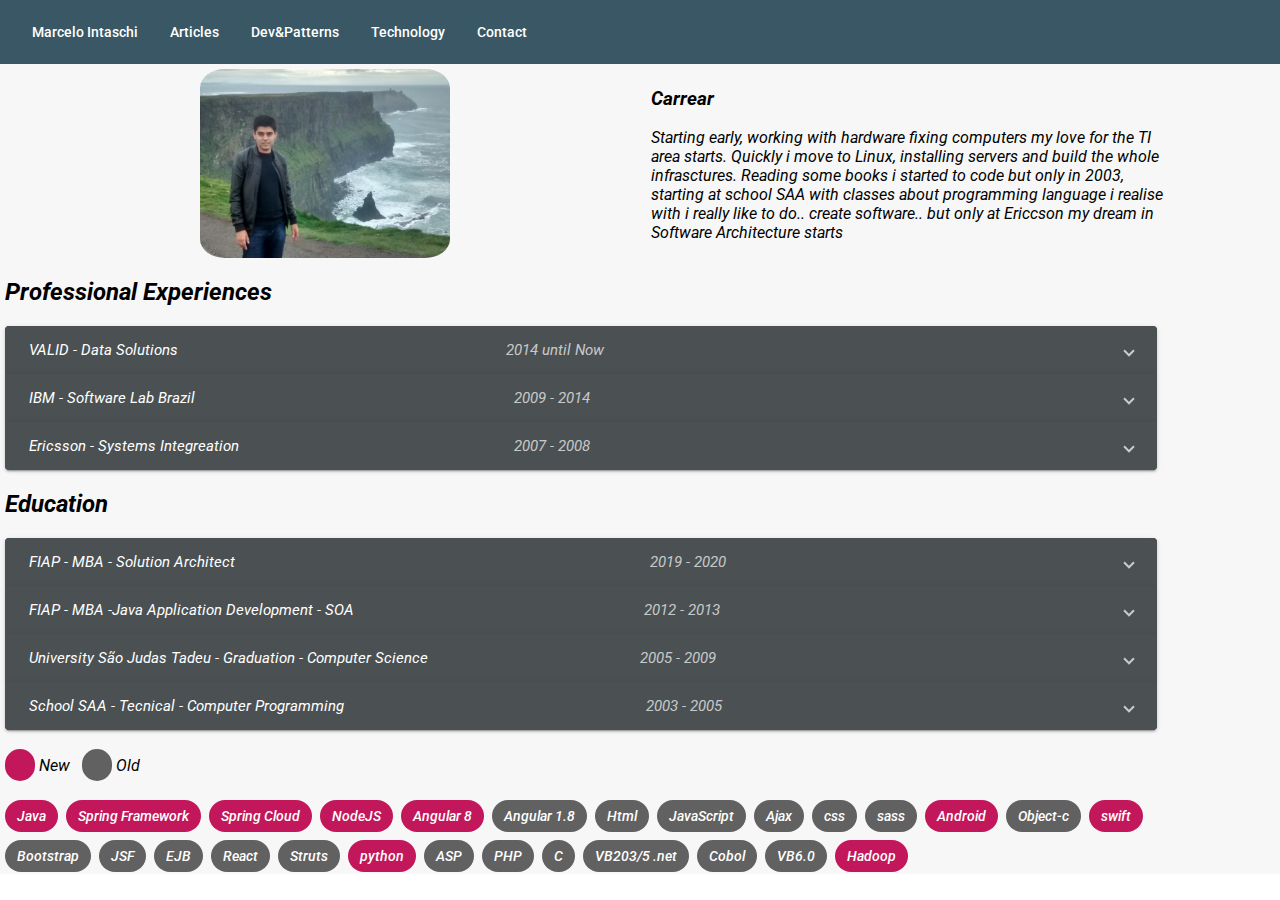
==== commit aaa3aff5: "change title" ====
--- a/index.html
+++ b/index.html
@@ -26,5 +26,5 @@
           })(window, document, 'script', 'https://www.google-analytics.com/analytics.js', 'ga');
   ga('create', 'UA-159096635-1', 'auto');// add your tracking ID here.
   </script>
-<script src="runtime-es2015.c5fa8325f89fc516600b.js" type="module"></script><script src="runtime-es5.c5fa8325f89fc516600b.js" nomodule defer></script><script src="polyfills-es5.3e8196928d184a6e5319.js" nomodule defer></script><script src="polyfills-es2015.5b10b8fd823b6392f1fd.js" type="module"></script><script src="main-es2015.b1206ea0f3037a9e7213.js" type="module"></script><script src="main-es5.b1206ea0f3037a9e7213.js" nomodule defer></script></body>
+<script src="runtime-es2015.c5fa8325f89fc516600b.js" type="module"></script><script src="runtime-es5.c5fa8325f89fc516600b.js" nomodule defer></script><script src="polyfills-es5.3e8196928d184a6e5319.js" nomodule defer></script><script src="polyfills-es2015.5b10b8fd823b6392f1fd.js" type="module"></script><script src="main-es2015.563f6e3df0e530459e09.js" type="module"></script><script src="main-es5.563f6e3df0e530459e09.js" nomodule defer></script></body>
 </html>
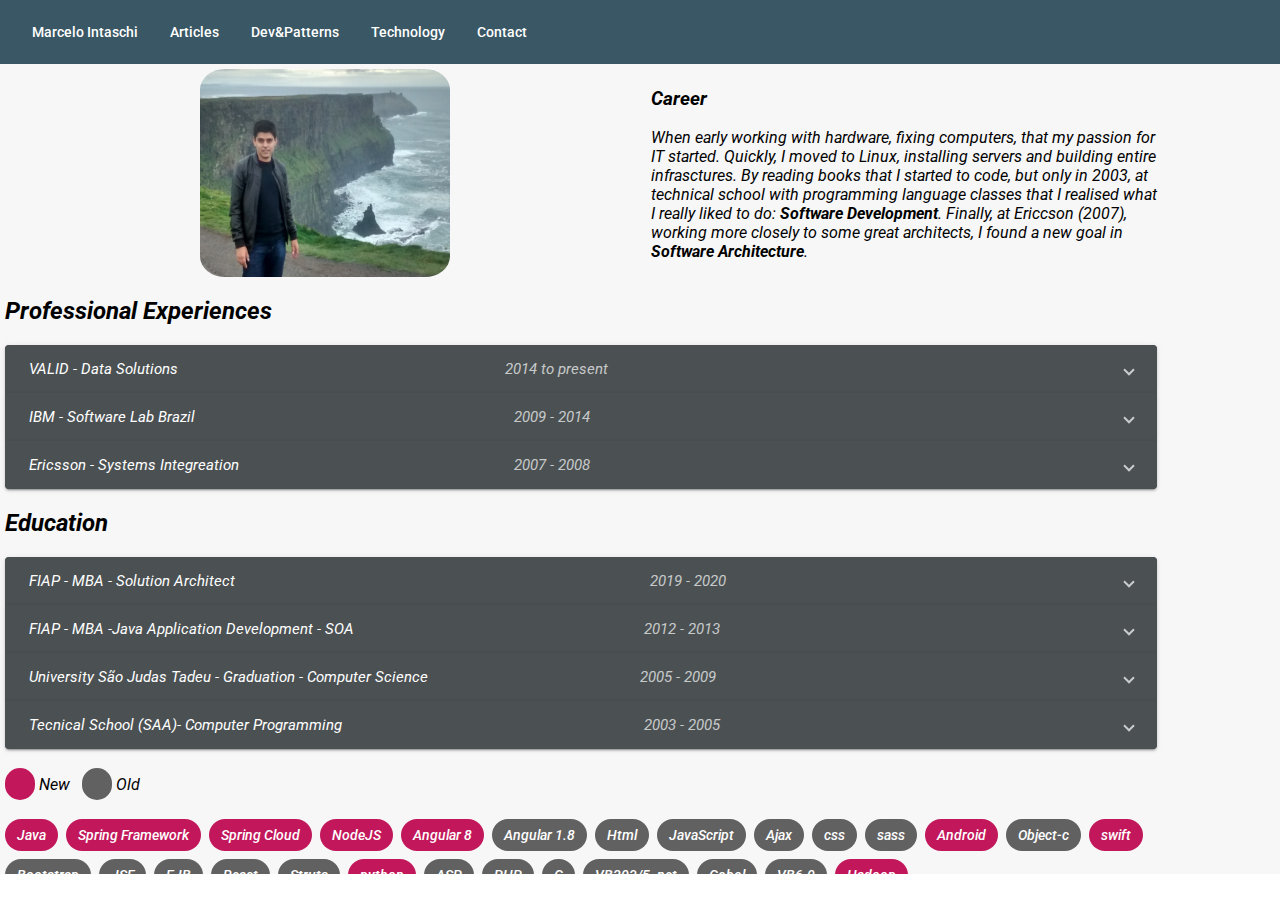
==== commit 5c0ff97f: "new version" ====
--- a/index.html
+++ b/index.html
@@ -2,6 +2,10 @@
 <html lang="en">
 <head>
   <meta charset="utf-8">
+  <meta name="google-site-verification" content="Q8_nBn0omHqvOUvHzBWseGz_Qh1NlTNNgcZxreGMwJw" />
+  <meta name="Description" CONTENT="Marcelo Intaschi, solution architect">
+  <meta name="robots" content="index,follow" />
+  <meta name="googlebot" content="index,follow" />
   <title>Marcelointaschi</title>
   <base href="/">
   <meta name="viewport" content="width=device-width, initial-scale=1">
@@ -26,5 +30,5 @@
           })(window, document, 'script', 'https://www.google-analytics.com/analytics.js', 'ga');
   ga('create', 'UA-159096635-1', 'auto');// add your tracking ID here.
   </script>
-<script src="runtime-es2015.c5fa8325f89fc516600b.js" type="module"></script><script src="runtime-es5.c5fa8325f89fc516600b.js" nomodule defer></script><script src="polyfills-es5.3e8196928d184a6e5319.js" nomodule defer></script><script src="polyfills-es2015.5b10b8fd823b6392f1fd.js" type="module"></script><script src="main-es2015.563f6e3df0e530459e09.js" type="module"></script><script src="main-es5.563f6e3df0e530459e09.js" nomodule defer></script></body>
+<script src="runtime-es2015.c5fa8325f89fc516600b.js" type="module"></script><script src="runtime-es5.c5fa8325f89fc516600b.js" nomodule defer></script><script src="polyfills-es5.3e8196928d184a6e5319.js" nomodule defer></script><script src="polyfills-es2015.5b10b8fd823b6392f1fd.js" type="module"></script><script src="main-es2015.41c8e077eb161a2c93dd.js" type="module"></script><script src="main-es5.41c8e077eb161a2c93dd.js" nomodule defer></script></body>
 </html>
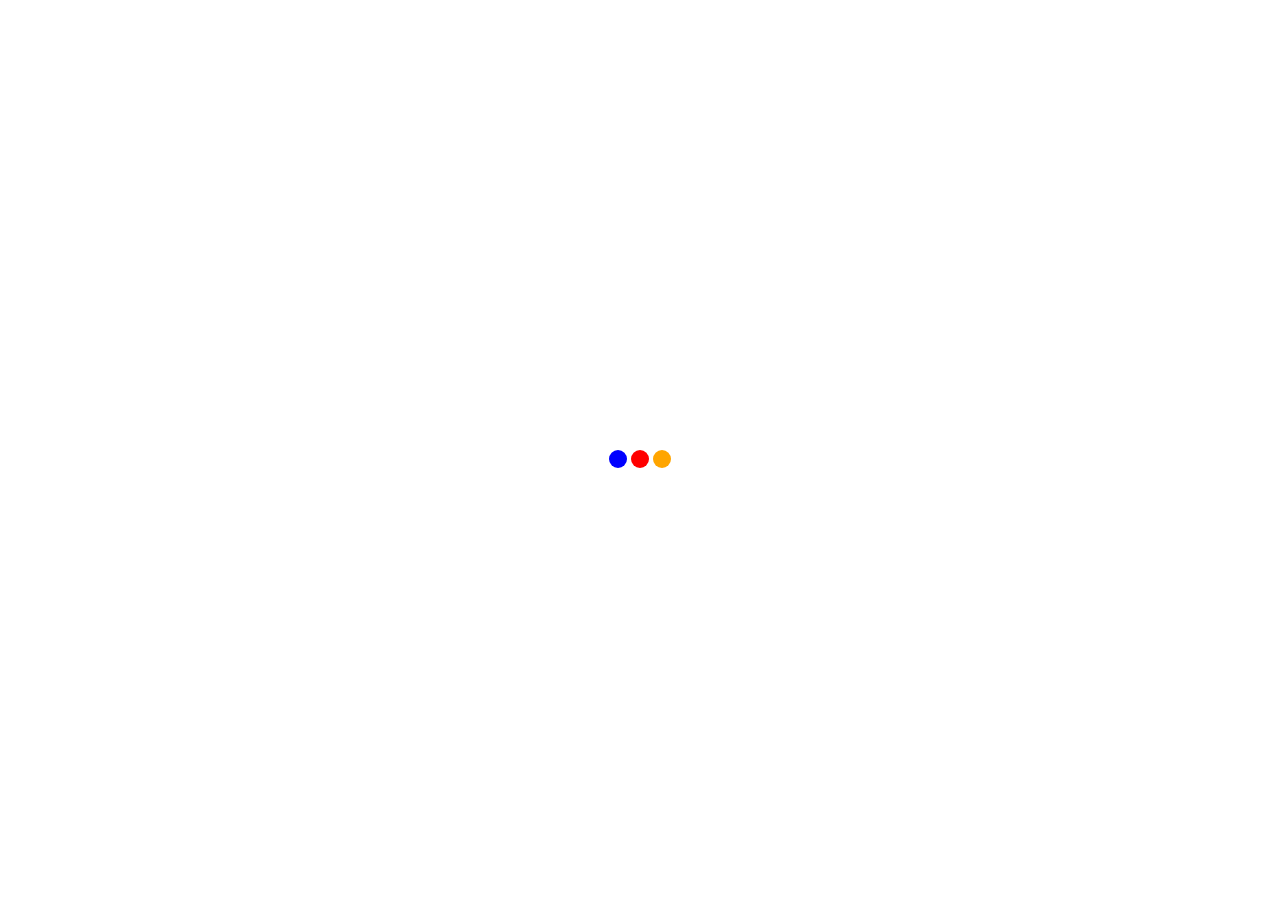
==== commit 19e87ecf: "new version" ====
--- a/index.html
+++ b/index.html
@@ -2,33 +2,46 @@
 <html lang="en">
 <head>
   <meta charset="utf-8">
-  <meta name="google-site-verification" content="Q8_nBn0omHqvOUvHzBWseGz_Qh1NlTNNgcZxreGMwJw" />
-  <meta name="Description" CONTENT="Marcelo Intaschi, solution architect">
-  <meta name="robots" content="index,follow" />
-  <meta name="googlebot" content="index,follow" />
-  <title>Marcelointaschi</title>
+  <title>Marcelo Intaschi</title>
   <base href="/">
-  <meta name="viewport" content="width=device-width, initial-scale=1">
-  <link rel="icon" type="image/x-icon" href="favicon.ico">
-  <link href="https://fonts.googleapis.com/css?family=Roboto:300,400,500&display=swap" rel="stylesheet">
   <link href="https://fonts.googleapis.com/icon?family=Material+Icons" rel="stylesheet">
-  <link rel="stylesheet" href="https://maxcdn.bootstrapcdn.com/font-awesome/4.4.0/css/font-awesome.min.css"> 
-<link rel="stylesheet" href="styles.2b70e128303e6f222e2a.css"></head>
+  <link href="https://fonts.googleapis.com/css?family=Roboto:300" rel="stylesheet">
+  <link rel="stylesheet" href="https://unpkg.com/leaflet@1.2.0/dist/leaflet.css"
+   integrity="sha512-M2wvCLH6DSRazYeZRIm1JnYyh22purTM+FDB5CsyxtQJYeKq83arPe5wgbNmcFXGqiSH2XR8dT/fJISVA1r/zQ=="
+   crossorigin=""/>
+     
+    <meta name="viewport" content="width=device-width, initial-scale=1">
+    <link rel="icon" type="image/x-icon" href="favicon.ico">
+
+    <script src="https://d3js.org/d3.v4.min.js"></script>
+    <script src="https://d3js.org/d3-scale-chromatic.v1.min.js"></script>
+    <script src="https://d3js.org/topojson.v2.min.js"></script>
+    <script src="https://cdnjs.cloudflare.com/ajax/libs/d3/3.5.3/d3.js"></script>
+
+    <script src="https://www.amcharts.com/lib/3/ammap.js"></script>
+<script src="https://www.amcharts.com/lib/3/maps/js/worldLow.js"></script>
+<script src="https://www.amcharts.com/lib/3/themes/light.js"></script>
+<script src="https://www.amcharts.com/lib/3/plugins/export/export.min.js"></script>
+<link rel="stylesheet" href="https://www.amcharts.com/lib/3/plugins/export/export.css" type="text/css" media="all" />
+
+<meta name="viewport" content="width=device-width">
+</head>
 <body>
-  <app-root></app-root>
-  <script>
-    (function(i, s, o, g, r, a, m) {
-              i['GoogleAnalyticsObject'] = r;
-              i[r] = i[r] || function() {
-                  (i[r].q = i[r].q || []).push(arguments)
-              }, i[r].l = 1 * new Date();
-              a = s.createElement(o),
-                  m = s.getElementsByTagName(o)[0];
-              a.async = 1;
-              a.src = g;
-              m.parentNode.insertBefore(a, m)
-          })(window, document, 'script', 'https://www.google-analytics.com/analytics.js', 'ga');
-  ga('create', 'UA-159096635-1', 'auto');// add your tracking ID here.
-  </script>
-<script src="runtime-es2015.c5fa8325f89fc516600b.js" type="module"></script><script src="runtime-es5.c5fa8325f89fc516600b.js" nomodule defer></script><script src="polyfills-es5.3e8196928d184a6e5319.js" nomodule defer></script><script src="polyfills-es2015.5b10b8fd823b6392f1fd.js" type="module"></script><script src="main-es2015.41c8e077eb161a2c93dd.js" type="module"></script><script src="main-es5.41c8e077eb161a2c93dd.js" nomodule defer></script></body>
+
+  <app-root>
+
+  </app-root>
+         
+<div class="loader-container" >
+    <div class="spinner">
+        <div class="bounce1"></div>
+        <div class="bounce2"></div>
+        <div class="bounce3"></div>
+    </div>
+</div>
+
+  <script src="https://unpkg.com/leaflet@1.2.0/dist/leaflet.js"
+   integrity="sha512-lInM/apFSqyy1o6s89K4iQUKg6ppXEgsVxT35HbzUupEVRh2Eu9Wdl4tHj7dZO0s1uvplcYGmt3498TtHq+log=="
+   crossorigin=""></script>
+<script src="runtime-es2015.js" type="module"></script><script src="runtime-es5.js" nomodule defer></script><script src="polyfills-es5.js" nomodule defer></script><script src="polyfills-es2015.js" type="module"></script><script src="styles-es2015.js" type="module"></script><script src="styles-es5.js" nomodule defer></script><script src="vendor-es2015.js" type="module"></script><script src="vendor-es5.js" nomodule defer></script><script src="main-es2015.js" type="module"></script><script src="main-es5.js" nomodule defer></script></body>
 </html>
